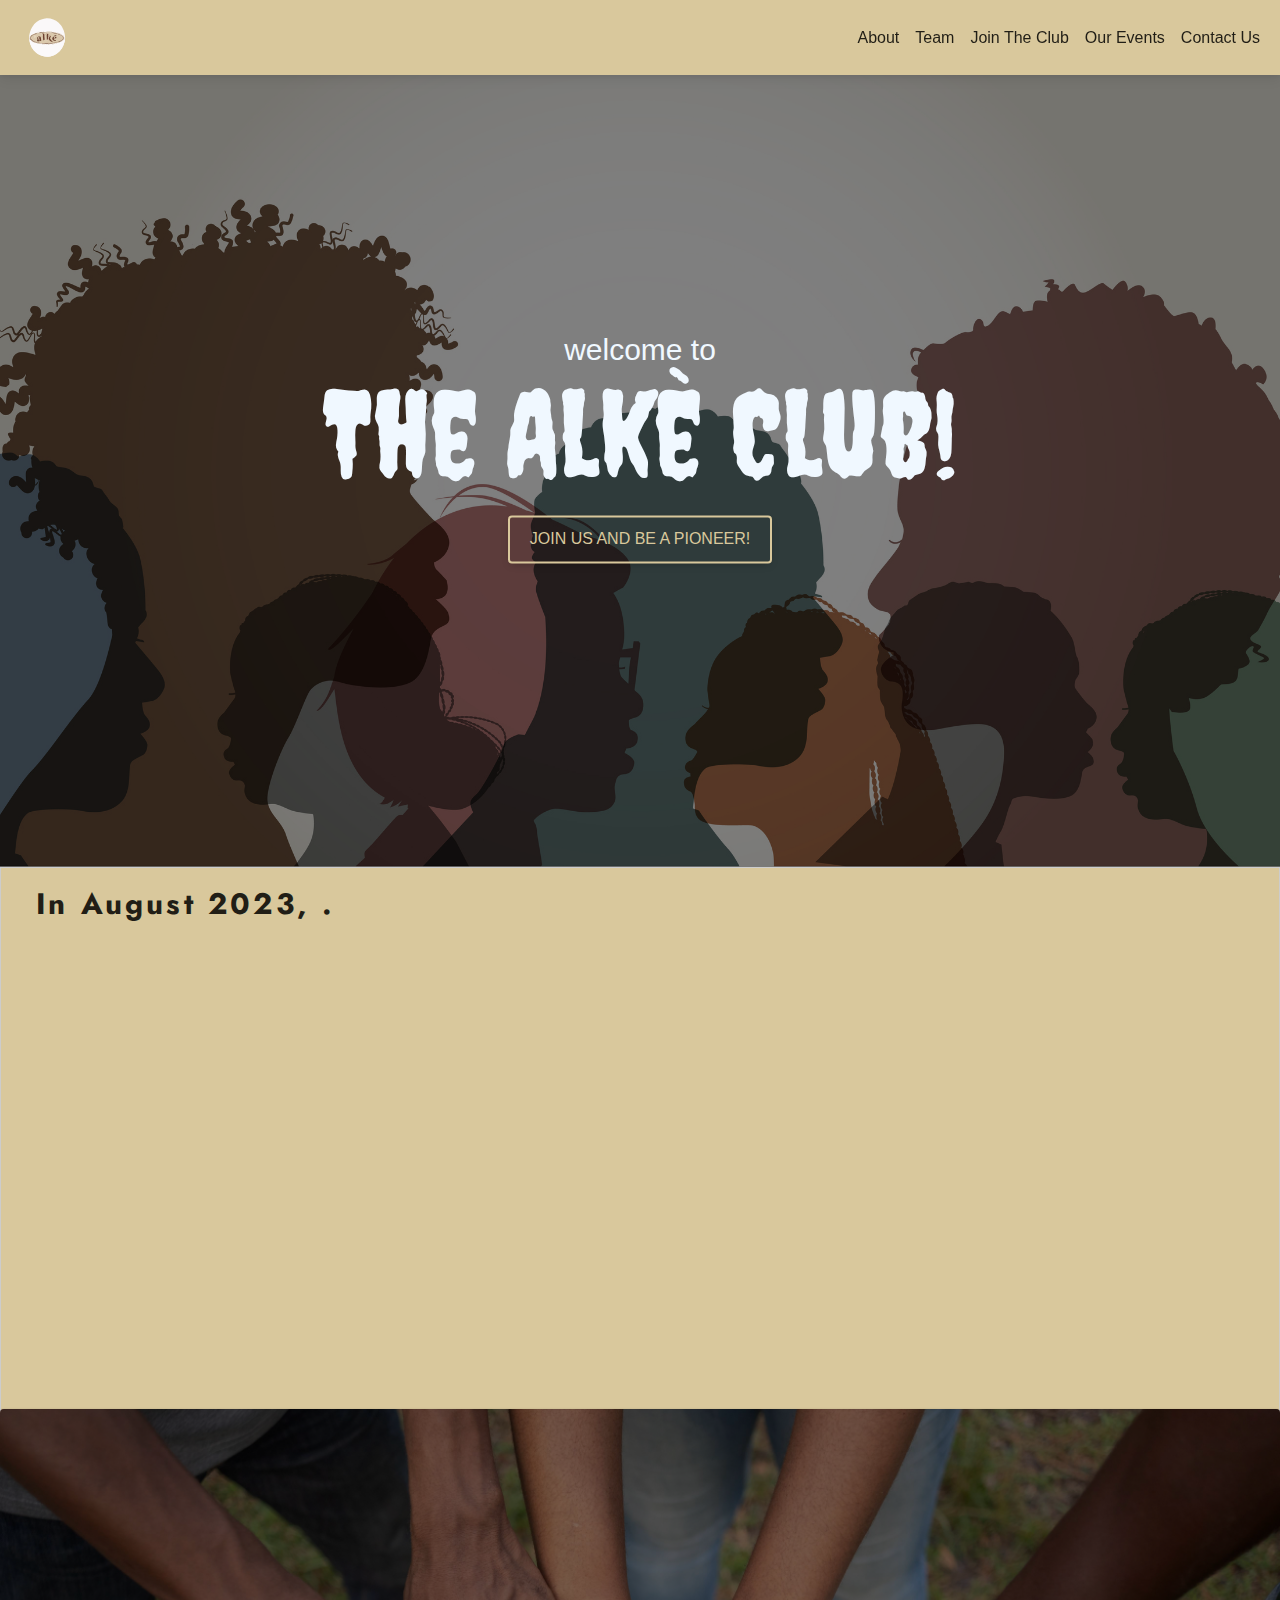
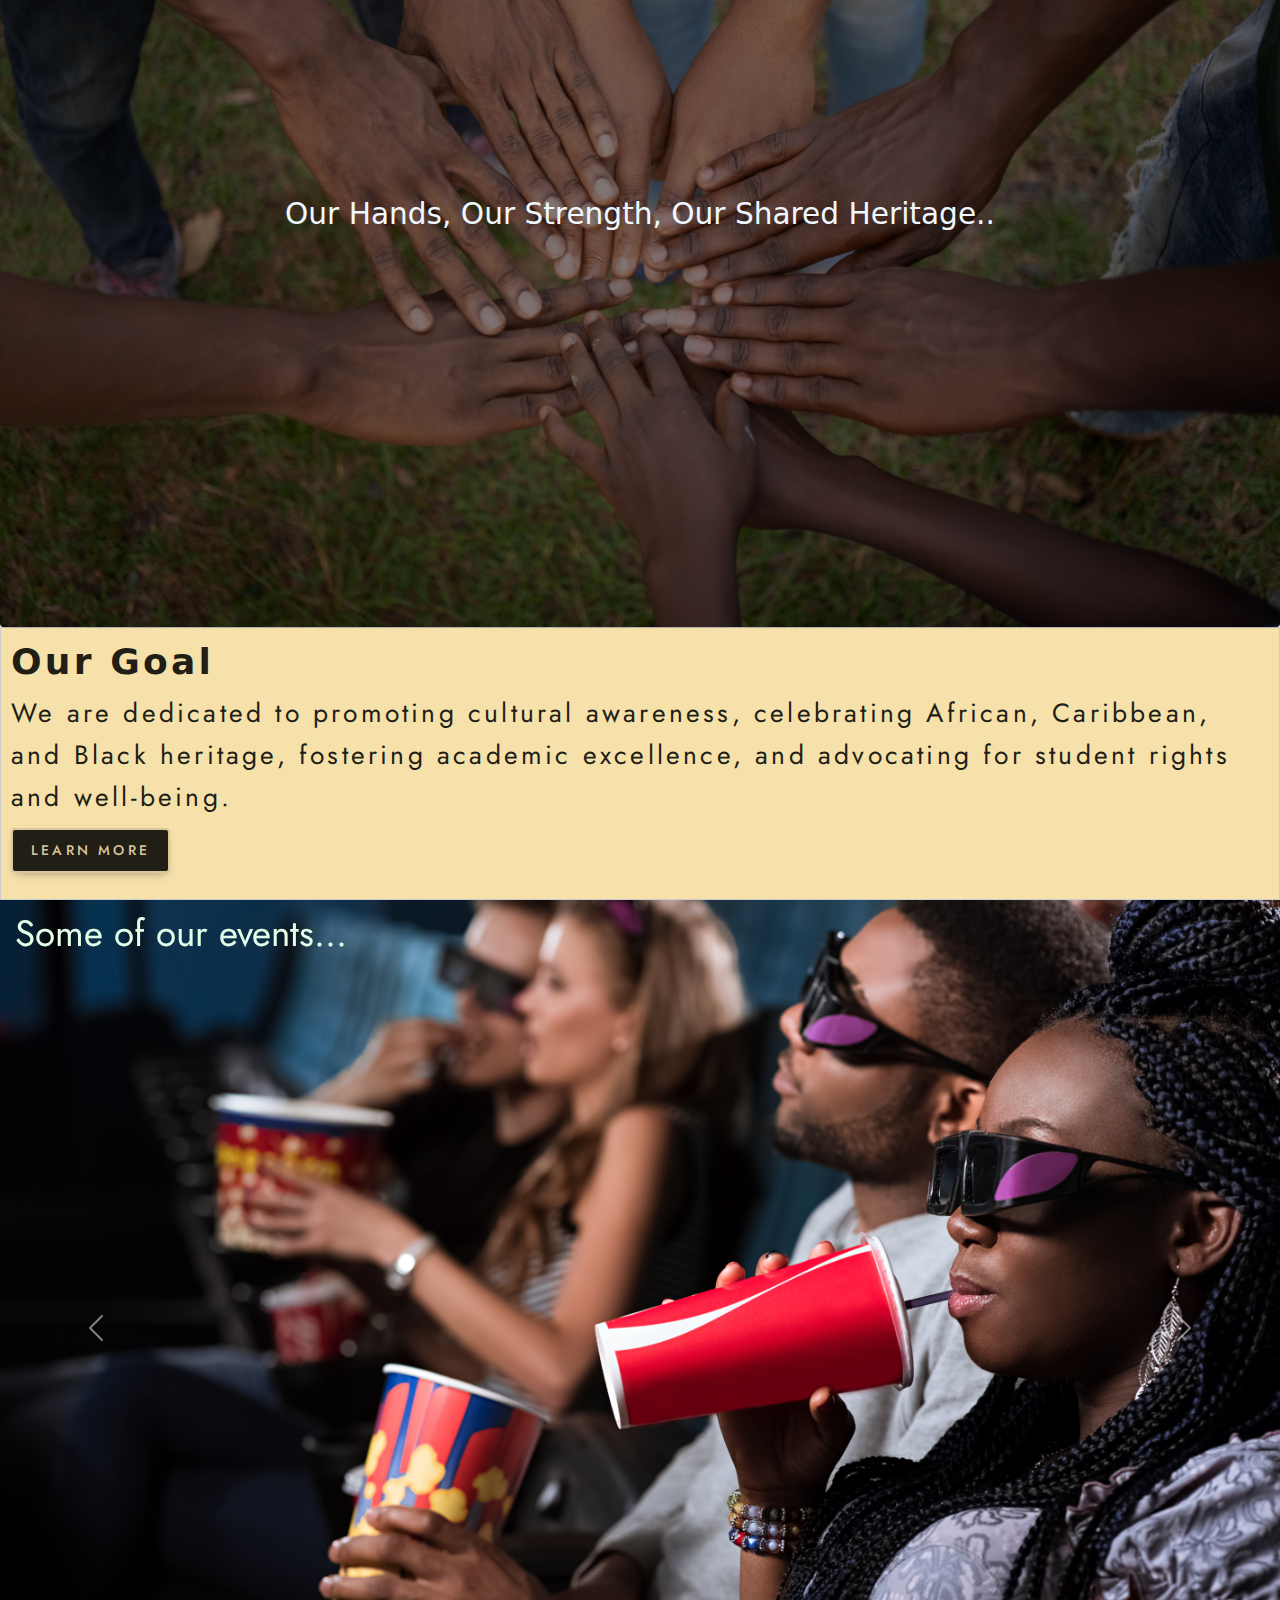
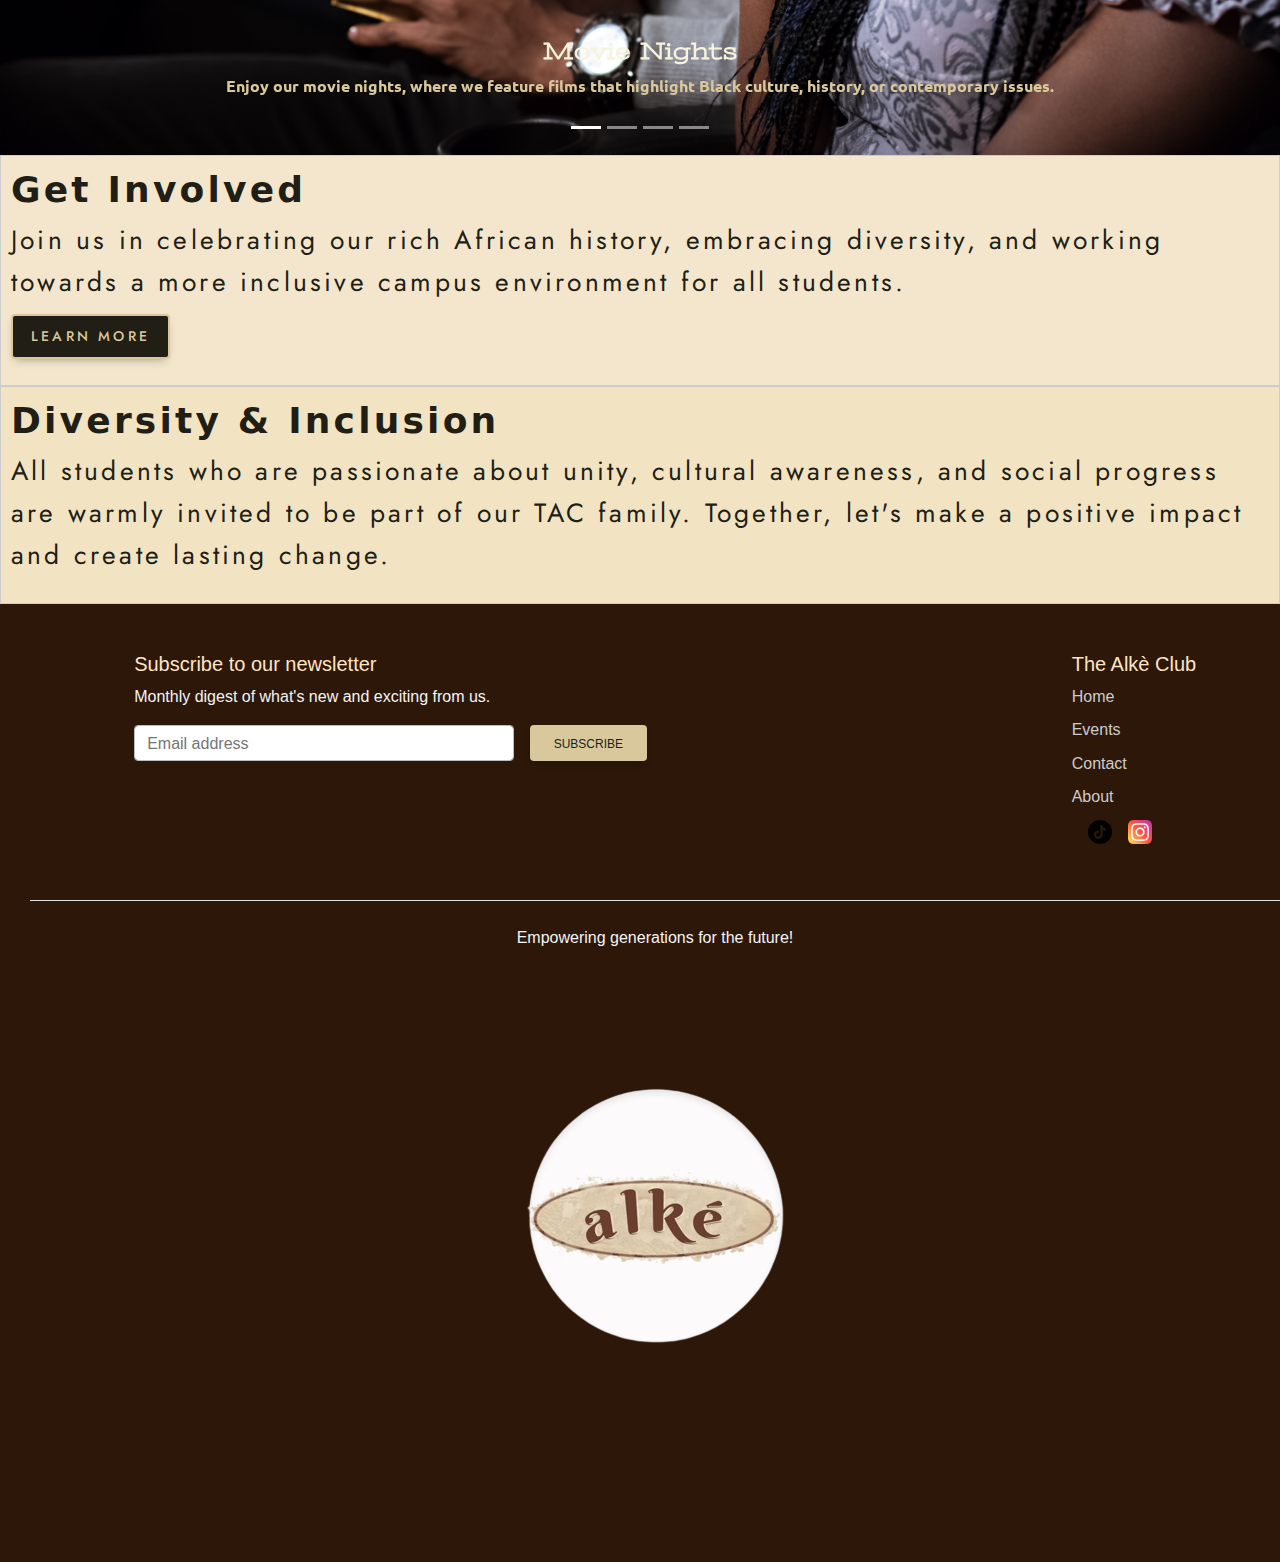
==== index.html @ 49f12825 "Update index.html" ====
<!doctype html>
<html lang="en">

<head>
    <!-- Required meta tags -->
    <meta charset="utf-8">
    <meta name="viewport" content="width=device-width, initial-scale=1, shrink-to-fit=no">


    <link href="https://fonts.googleapis.com/css2?family=Creepster&family=Jost&family=Shadows+Into+Light&family=Stint+Ultra+Expanded&family=Ubuntu:wght@300&display=swap" rel="stylesheet">
    <link rel="shortcut icon" href="Images/clubIdentityImages/club_logo-32-x-32.jpg" sizes="32x32" type="image/x-icon">
    <!-- Bootstrap CSS -->
    <link rel="stylesheet" href="css/bootstrap.min.css">
    <link rel="stylesheet" href="css/mdb.min.css">
    <link rel="stylesheet" href="css/styles.css">


    <title>The Alk&egrave; Club</title>
</head>

<body>

    <!--Navigation Menu-->
    <nav class="navbar  navbar-expand-md  navbar-dark fixed-top  bg-light">

        <div class="container-fluid ">

            <a class="navbar-brand" aria-current="page" href="index.html">
                <img src="Images/clubIdentityImages/club_logo-svg.svg" height="75" width="70"
                    alt="The Alk&egrave; Logo">
            </a>

            <button class="navbar-toggler" type="button" data-bs-toggle="collapse" data-bs-target="#navbarNavAltMarkup"
                aria-controls="navbarNavAltMarkup" aria-expanded="false" aria-label="Toggle navigation">
                <span class="navbar-toggler-icon"></span>
            </button>

            <div class="collapse navbar-collapse" id="navbarNavAltMarkup">
                <div class="navbar-nav">
                    <a class="nav-link" aria-current="page" href="about.html">About</a>
                    <a class="nav-link" href="team.html">Team</a>
                    <a class="nav-link" href="membership.html">Join The Club</a>
                    <a class="nav-link" href="events.html">Our Events</a>
                    <a class="nav-link" href="contact.html">Contact Us</a>
                </div>
            </div>

        </div>
    </nav>


    <main role="main">

        <div >
            <div class="row">

                <!----------------------  Hero Content ----------------->
                <div class="hero-container col-12">

                    <img src="Images/stockImages/population-mirage-stock.jpg" height="50px" class="hero-image">
                    <div class="overlay"></div>
                    <div class="hero-text">
                        <h5>Welcome to</h5>
                        <h1>The Alk&egrave; Club!</h1>
                        <a href="membership.html" class="btn  btn-invitation">Join Us and Be a
                            Pioneer!</a>
                    </div>

                </div>

                <!-----------------------   Main Content  ---------------->
                <div class="main-content">


                    <div class="animation-text-buffer col-12">
                        <div id="typedtext" class=" animation-text"></div>
                    </div>



                    <div class="hover-overlay ripple shadow-1-strong rounded hero-container col-12"
                        style="margin-top: -2px;" data-mdb-ripple-color="light">
                        <img src="Images/wordSourcedImages/close-up-community-concept-with-hands.jpg" class="hero-image"
                            alt="Louvre" />
                        <div class="overlay"></div>
                        <div class="hero-text overlay-text">
                            <h2>Our Hands, Our Strength, Our Shared Heritage..</h2>
                        </div>

                        <a href="#!">
                            <div class="mask">
                                <img src="Images/wordSourcedImages/entrepreneur-ideas.jpg" class="hero-image" />
                                <div class="overlay"></div>
                                <div class="hero-text overlay-text">
                                    <h2>and our commitment to African Unity</h2>
                                </div>
                            </div>
                        </a>
                    </div>

                    <div class="section-buffer goal-buffer col-12">
                        <h5>Our Goal</h5>
                        <p>We are dedicated to promoting cultural awareness, celebrating African, Caribbean, and Black
                            heritage, fostering academic excellence, and advocating for student rights and well-being.
                            <br>
                            <a href="about.html" class="btn  btn-invitation">Learn more</a>
                        </p>
                    </div>

                    <div id="carouselExampleCaptions" class="carousel slide " data-bs-ride="carousel">
                        <div class="carousel-indicators">
                            <button type="button" data-bs-target="#carouselExampleCaptions" data-bs-slide-to="0"
                                class="active" aria-current="true" aria-label="Slide 1"></button>
                            <button type="button" data-bs-target="#carouselExampleCaptions" data-bs-slide-to="1"
                                aria-label="Slide 2"></button>
                            <button type="button" data-bs-target="#carouselExampleCaptions" data-bs-slide-to="2"
                                aria-label="Slide 3"></button>
                            <button type="button" data-bs-target="#carouselExampleCaptions" data-bs-slide-to="3"
                                aria-label="Slide 4"></button>
                        </div>
                        <div class="carousel-inner">
                            <div class="carousel-item active col-12">
                                <img src="Images/wordSourcedImages/african-couple-cinema-resized.jpg" height="100%"
                                    width="100%" alt="African couple in a cinema - Image by serhii_bobyk">
                                <div class="carousel-caption ">
                                    <h5>Movie Nights</h5>
                                    <p class="d-none d-md-block">Enjoy our movie nights, where we feature films that
                                        highlight Black culture, history, or contemporary issues.</p>
                                </div>
                                <div class="top-left-text">Some of our events...</div>
                            </div>

                            <div class="carousel-item col-12">
                                <img src="Images/wordSourcedImages/entrepreneur-advising-resizedv2.jpg" height="100%"
                                    width="100%" alt="...">
                                <div class="carousel-caption ">
                                    <h5>Workshops</h5>
                                    <p class="d-none d-md-block">We conduct workshops on diverse subjects, such as
                                        leadership skills, resume writing, interview skills, mental health, and more.
                                    </p>
                                </div>
                                <div class="top-left-text">Some of our events...</div>
                            </div>

                            <div class="carousel-item col-12">
                                <img src="Images/wordSourcedImages/lamplight-resizedv2.jpg" height="100%" width="100%"
                                    alt="...">
                                <div class="carousel-caption ">
                                    <h5>Cultural Celebrations</h5>
                                    <p class="d-none d-md-block">Join us in celebrating important cultural holidays and
                                        events, including Black History Month, Juneteenth, and Cultural Day.</p>
                                </div>
                                <div class="top-left-text">Some of our events...</div>
                            </div>

                            <div class="carousel-item col-12">
                                <img src="Images/wordSourcedImages/entrepreneu-leaves.jpg" height="100%" width="100%"
                                    alt="...">
                                <div class="carousel-caption carousel-caption-button ">
                                    <a href="events.html" class="btn  btn-invitation">Learn more</a>
                                </div>
                            </div>


                        </div>
                        <button class="carousel-control-prev" type="button" data-bs-target="#carouselExampleCaptions"
                            data-bs-slide="prev">
                            <span class="carousel-control-prev-icon" aria-hidden="true"></span>
                            <span class="visually-hidden">Previous</span>
                        </button>
                        <button class="carousel-control-next" type="button" data-bs-target="#carouselExampleCaptions"
                            data-bs-slide="next">
                            <span class="carousel-control-next-icon" aria-hidden="true"></span>
                            <span class="visually-hidden">Next</span>
                        </button>
                    </div>

                    <div class="section-buffer involvement-buffer col-12">
                        <h5>Get Involved</h5>
                        <p>Join us in celebrating our rich African history, embracing diversity, and working towards a
                            more inclusive campus environment for all students.
                            <br>
                            <a href="membership.html" class="btn  btn-invitation">Learn more</a>
                        </p>
                    </div>

                    <div class="section-buffer diversity-buffer col-12">
                        <h5>Diversity & Inclusion</h5>
                        <p>All students who are passionate about unity, cultural awareness, and social progress are
                            warmly invited to be part of our TAC family. Together, let's make a positive impact and
                            create lasting change.</p>
                    </div>
                </div>
            </div>

    </main>


    <!--Footer Section-->
    <footer class="py-5">

        <div class="row footer-section">

            <div class="col-md-5 offset-md-1 mb-3 subscribe-section">
                <form>
                    <h5>Subscribe to our newsletter</h5>
                    <p>Monthly digest of what's new and exciting from us.</p>
                    <div class="d-flex flex-sm-row w-100 gap-2 subscribe-form">
                        <label for="newsletter1" class="visually-hidden">Email address</label>
                        <input id="newsletter1" type="text" class="form-control txt-emailaddr txt-emailAddress"
                            placeholder="Email address">
                            <a href="membership.html" class="btn  btn-subscribe">Subscribe</a>
                        <div data-lastpass-icon-root="true"
                            style="position: relative !important; height: 0px !important; width: 0px !important; float: left !important;">
                        </div>
                    </div>
                </form>
            </div>


            <div class="col-6 col-md-2 mb-3">
                <h5>The Alk&egrave; Club</h5>
                <ul class="nav flex-column">
                    <li class="nav-item mb-2"><a href="index.html" class="nav-link p-0 text-muted">Home</a></li>
                    <li class="nav-item mb-2"><a href="events.html" class="nav-link p-0 text-muted">Events</a></li>
                    <li class="nav-item mb-2"><a href="contact.html" class="nav-link p-0 text-muted">Contact</a></li>
                    <li class="nav-item mb-2"><a href="about.html" class="nav-link p-0 text-muted">About</a></li>
                </ul>

                <ul class="list-unstyled d-flex">
                    <li class="ms-3">
                        <a class="link-dark" href="https://instagram.com/thealkeclub?igshid=MzRlODBiNWFlZA=="><img src="Images/clubIdentityImages/tiktok_icon.png" class="bi" width="24" height="24"></a>
                    </li>
                    <li class="ms-3">
                        <a class="link-dark" href="https://www.tiktok.com/@thealkeclub?_t=8fDA3lzMMmD&_r=1&fbclid=PAAaaaNLqTwKewIM3Az-G0XQtwlzSsZ7YYZ6xy9HnQq02tYq6QEj2JyxJRMK8"><img src="Images/clubIdentityImages/Instagram-icon.png" class="bi" width="24" height="24"></a>
                    </li>
                    
                </ul>
            </div>

        </div>

         <div class="d-flex flex-column align-items-center py-4 my-4 border-top footer-bottom" >
            <p>Empowering generations for the future!</p>
            <img src="Images/clubIdentityImages/club_logo.jpg"   alt="">
        </div> 
        
    </footer>





    <!-- jQuery first then Bootstrap JS -->
    <script src="https://ajax.googleapis.com/ajax/libs/jquery/3.7.0/jquery.slim.min.js"></script>

    <!-- Bootstrap and MDB JavaScript -->
    <script src="js/bootstrap.bundle.min.js"></script>
    <script src="js/mdb.min.js"></script>
    <script src="js/index.js"></script>

</body>

</html>
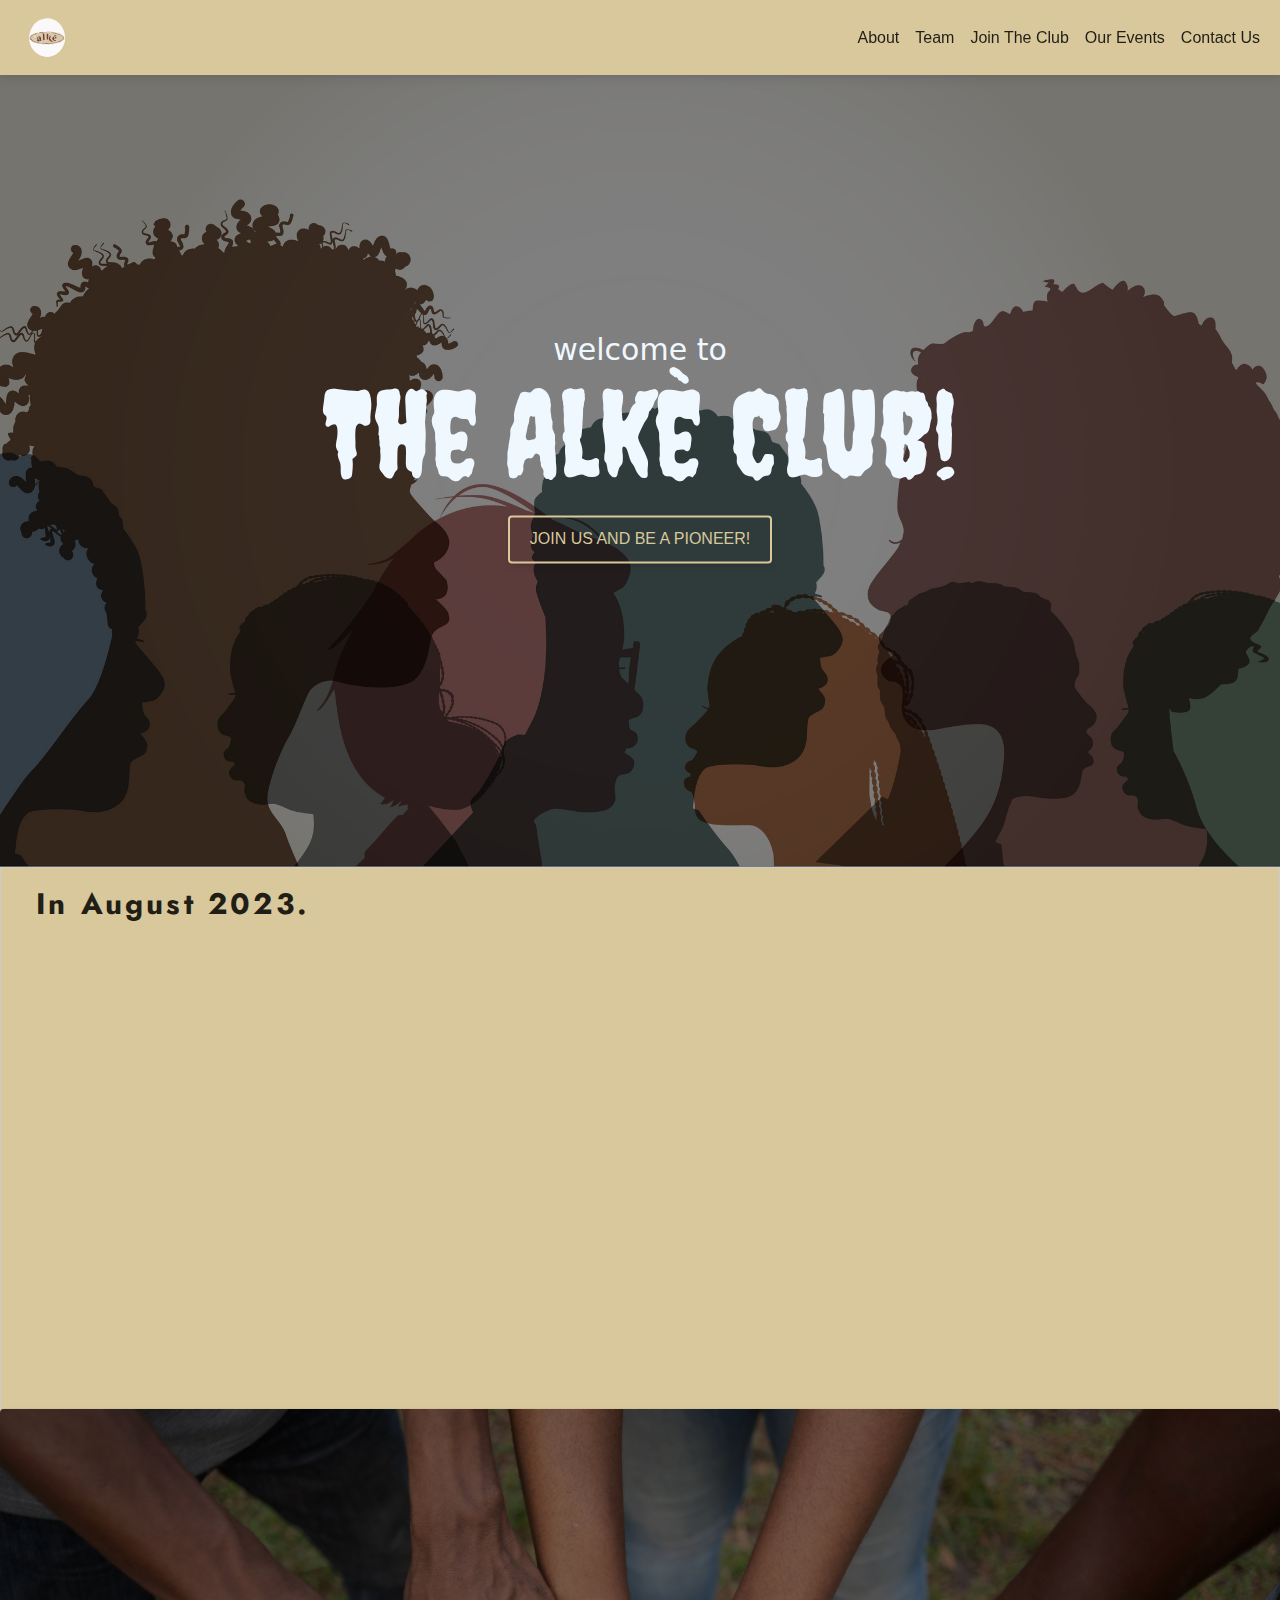
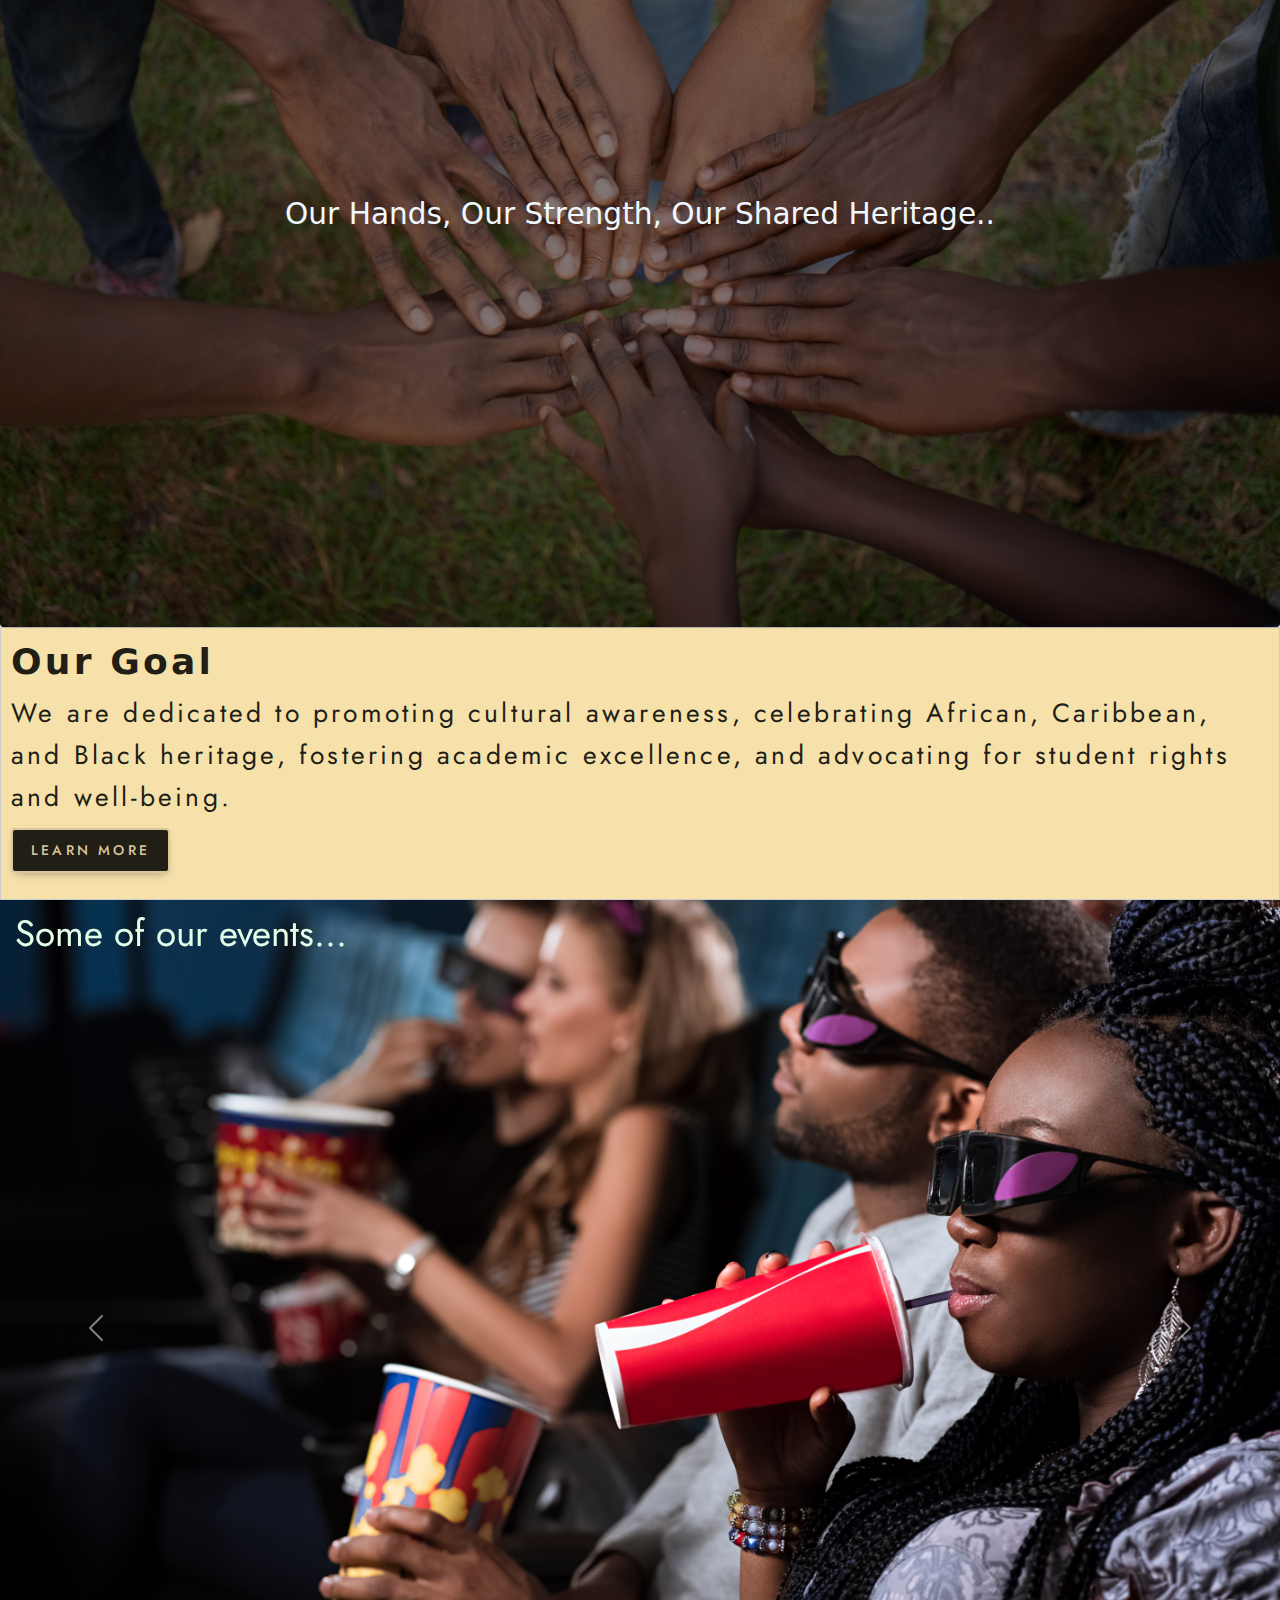
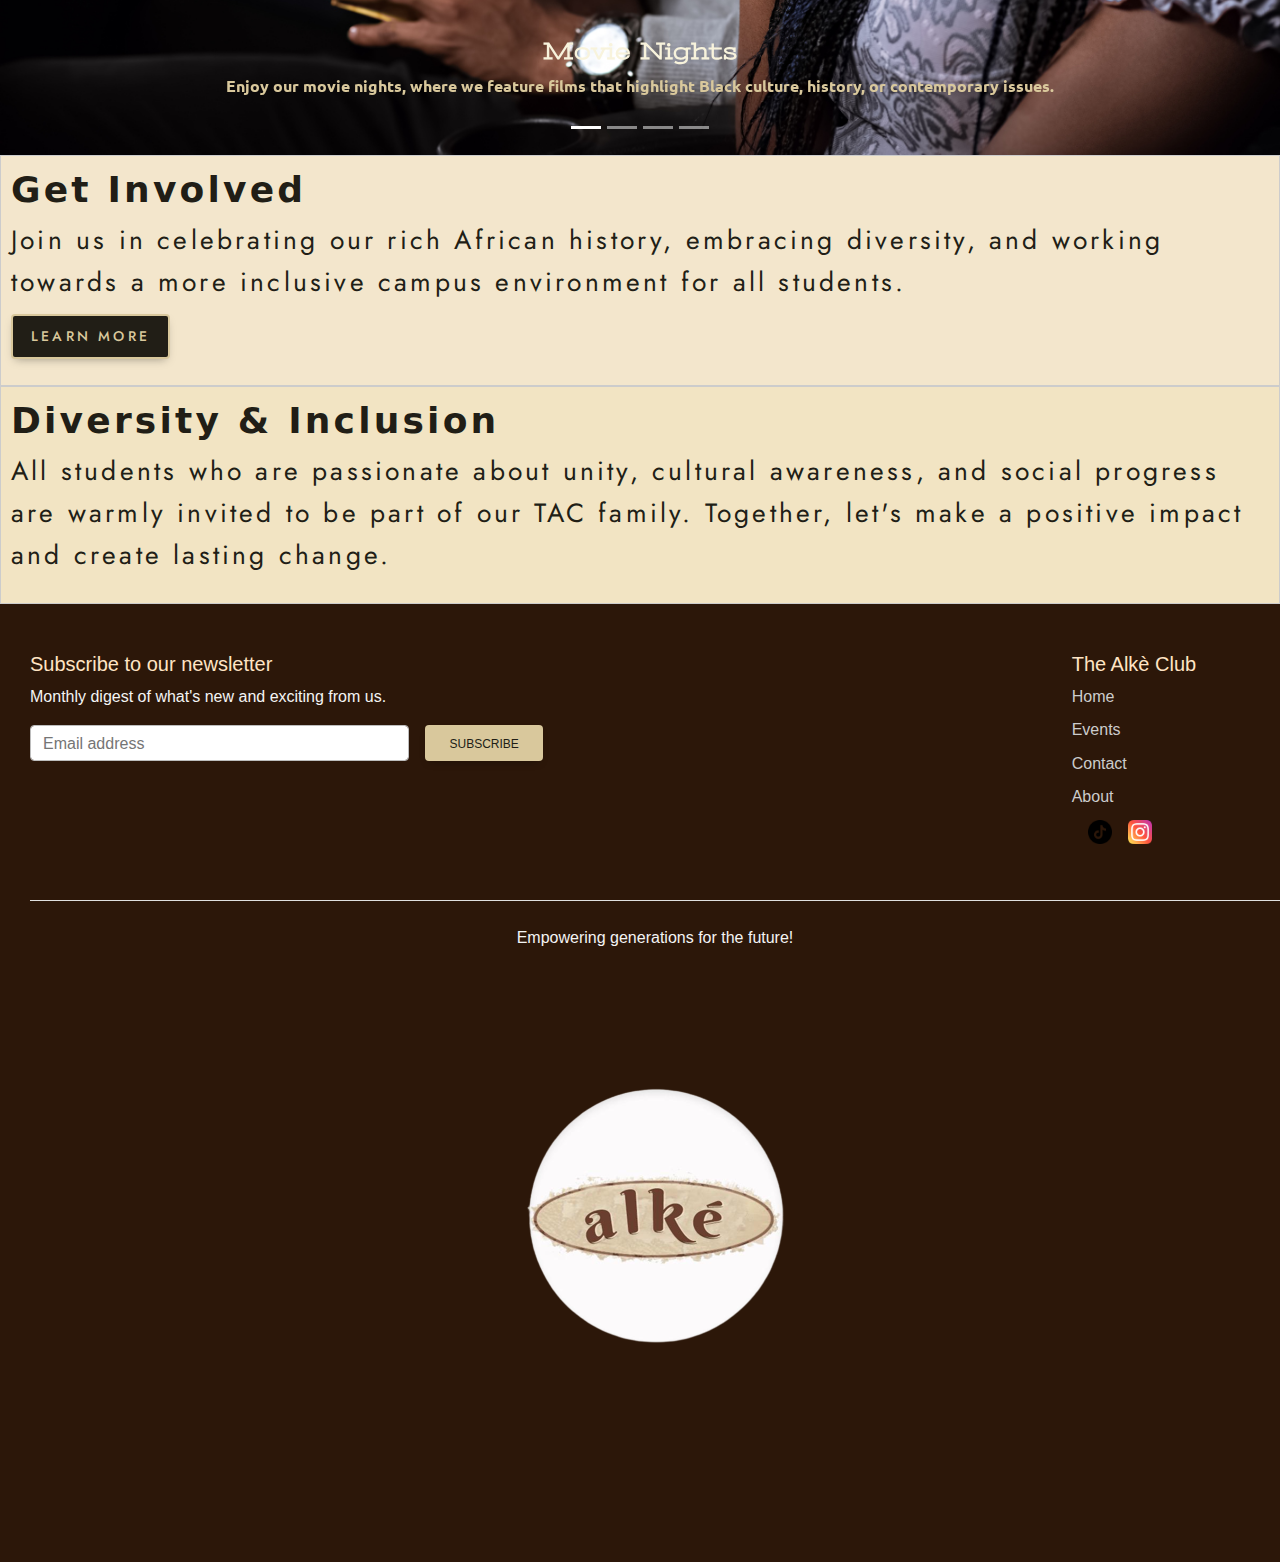
==== commit 23ed3772: "Update index.html" ====
--- a/index.html
+++ b/index.html
@@ -199,22 +199,28 @@
     <!--Footer Section-->
     <footer class="py-5">
 
-        <div class="row footer-section">
-
-            <div class="col-md-5 offset-md-1 mb-3 subscribe-section">
-                <form>
+         <div class="row footer-section">
+
+            <div class="col-md-5 mb-3 subscribe-section">
+                 <form name="submit-to-google-sheet">
                     <h5>Subscribe to our newsletter</h5>
                     <p>Monthly digest of what's new and exciting from us.</p>
                     <div class="d-flex flex-sm-row w-100 gap-2 subscribe-form">
                         <label for="newsletter1" class="visually-hidden">Email address</label>
-                        <input id="newsletter1" type="text" class="form-control txt-emailaddr txt-emailAddress"
-                            placeholder="Email address">
-                            <a href="membership.html" class="btn  btn-subscribe">Subscribe</a>
+                        <input id="newsletter1" type="text" name="Email" class="form-control txt-emailaddr txt-emailAddress"
+                            placeholder="Email address" required>
+                            <button type="submit" class="btn  btn-subscribe" >Subscribe</button>
                         <div data-lastpass-icon-root="true"
                             style="position: relative !important; height: 0px !important; width: 0px !important; float: left !important;">
                         </div>
-                    </div>
-                </form>
+                    </div>                    
+                </form> 
+                <span id="subscribe-msg" style="color: beige;" ></span>
+
+               
+
+
+
             </div>
 
 
@@ -238,7 +244,7 @@
                 </ul>
             </div>
 
-        </div>
+        </div> 
 
          <div class="d-flex flex-column align-items-center py-4 my-4 border-top footer-bottom" >
             <p>Empowering generations for the future!</p>
@@ -259,6 +265,25 @@
     <script src="js/mdb.min.js"></script>
     <script src="js/index.js"></script>
 
+    <script>
+        const scriptURL = 'https://script.google.com/macros/s/AKfycbw5P-lRZFC9y2AL9DflhUV1vdeLRiqtlFsq4G6cscAvpB5myCuUOV_OKAKOHCXupnhf/exec'
+        const form = document.forms['submit-to-google-sheet']
+        const msg = document.getElementById("subscribe-msg")
+      
+        form.addEventListener('submit', e => {
+          e.preventDefault()
+          fetch(scriptURL, { method: 'POST', body: new FormData(form)})
+            .then(response => {
+                msg.innerHTML = "Thank you for subscribing!"
+                setTimeout(function(){
+                    msg.innerHTML = ""
+                }, 5000)
+                form.reset()
+            })
+            .catch(error => console.error('Error!', error.message))
+        })
+    </script>
+
 </body>
 
 </html>
--- a/css/styles.css
+++ b/css/styles.css
@@ -116,7 +116,7 @@
   padding: 0;
   font-size: 30px;
   text-transform: lowercase;
-  font-family: "Josefin Sans", sans-serif;
+  font-family: "Soehne", system-ui, Helvetica Neue, Arial, sans-serif;
 }
 .hero-text .btn-invitation {
   margin-top: 10px !important;
@@ -394,7 +394,7 @@
 }
 .image-text-container p {
   font-size: 1.5em;
-  font-family: "Waiting for the Sunrise", cursive;
+  font-family: "Jost", sans-serif;
   color: rgb(245, 244, 255);
   font-weight: 500;
 }
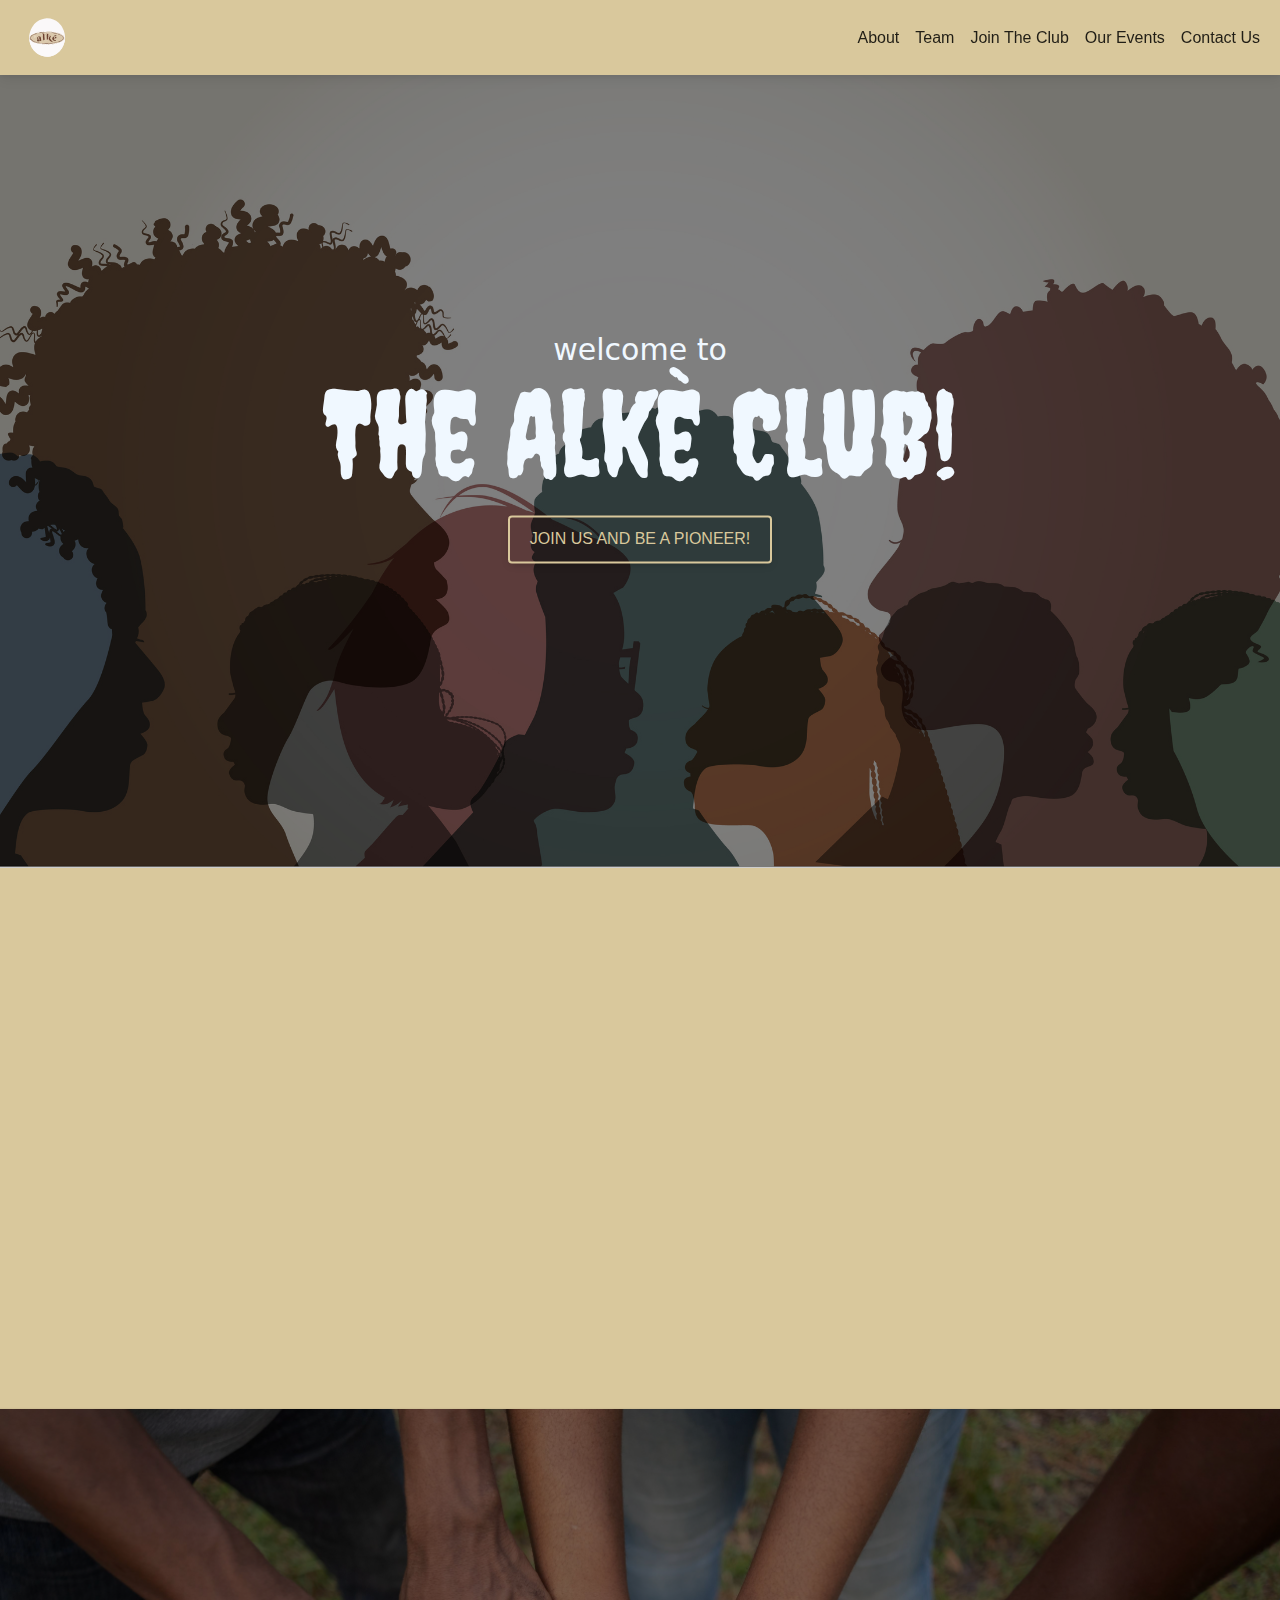
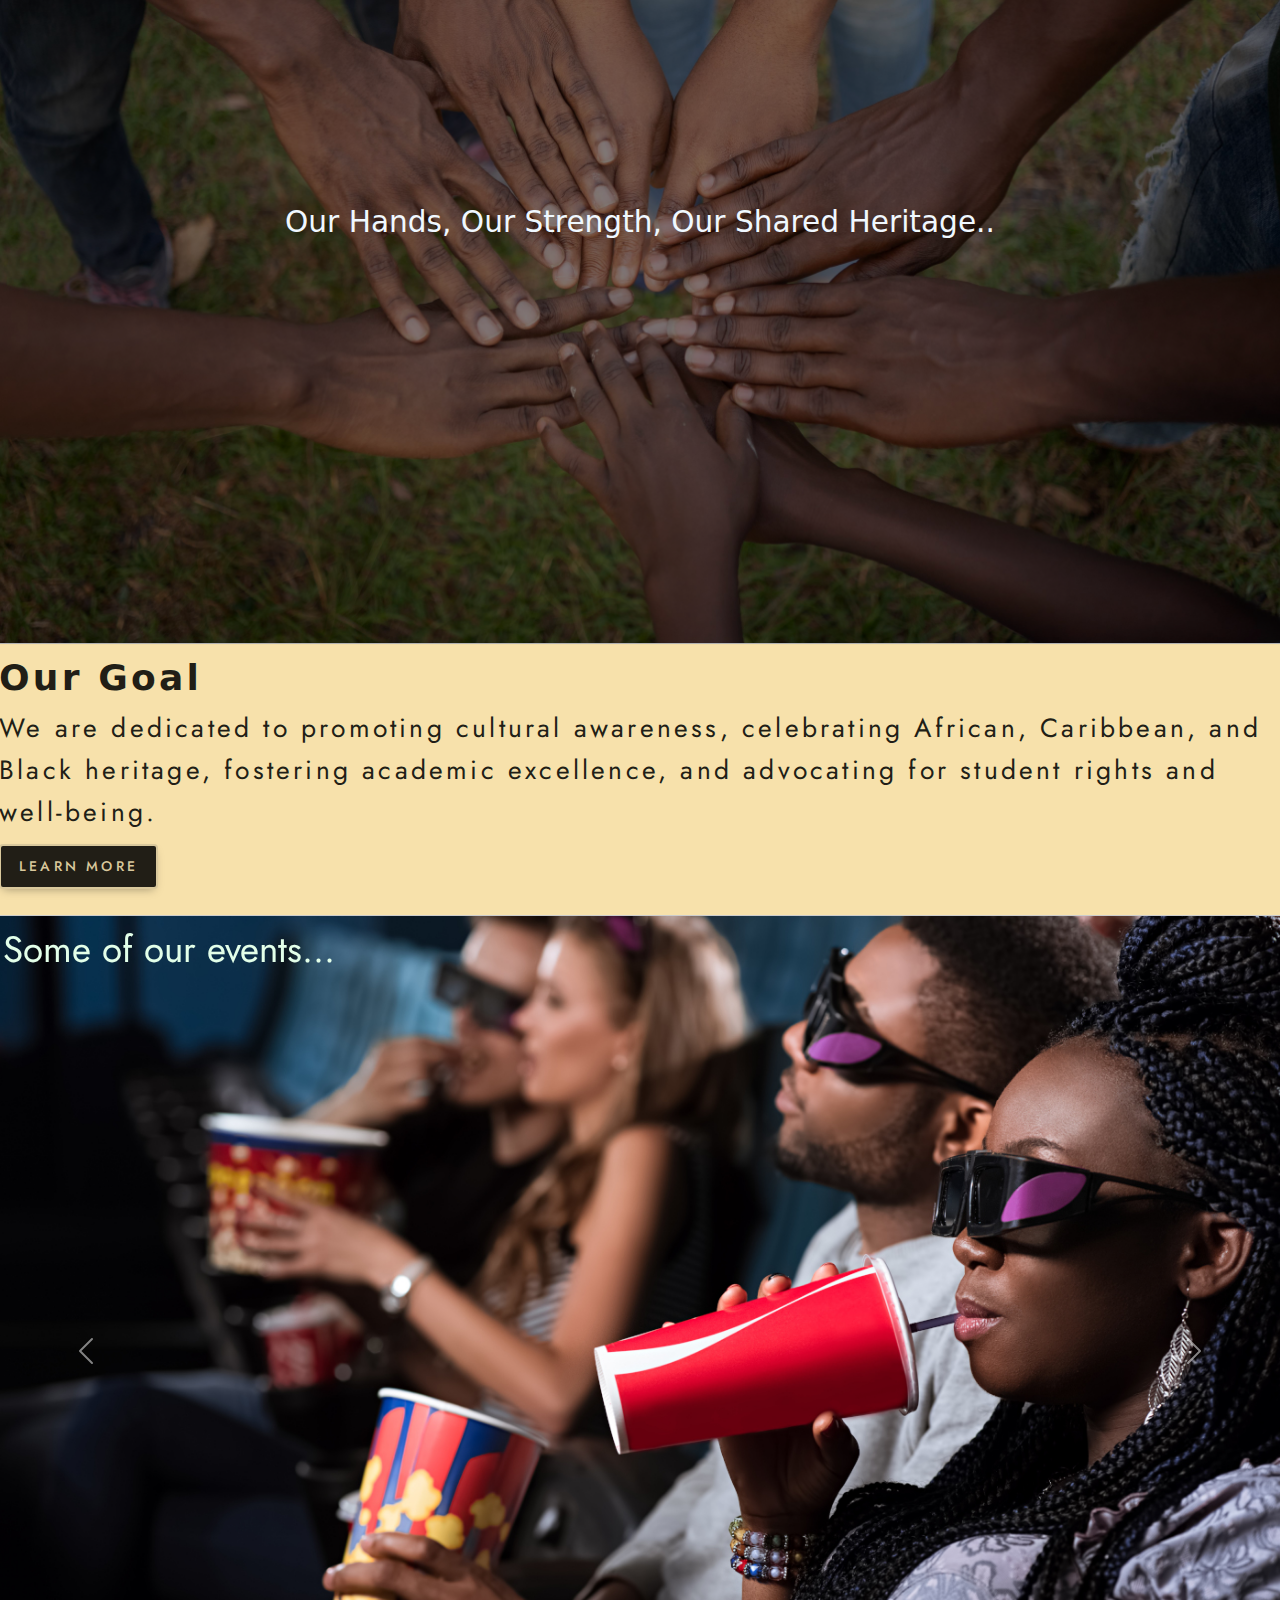
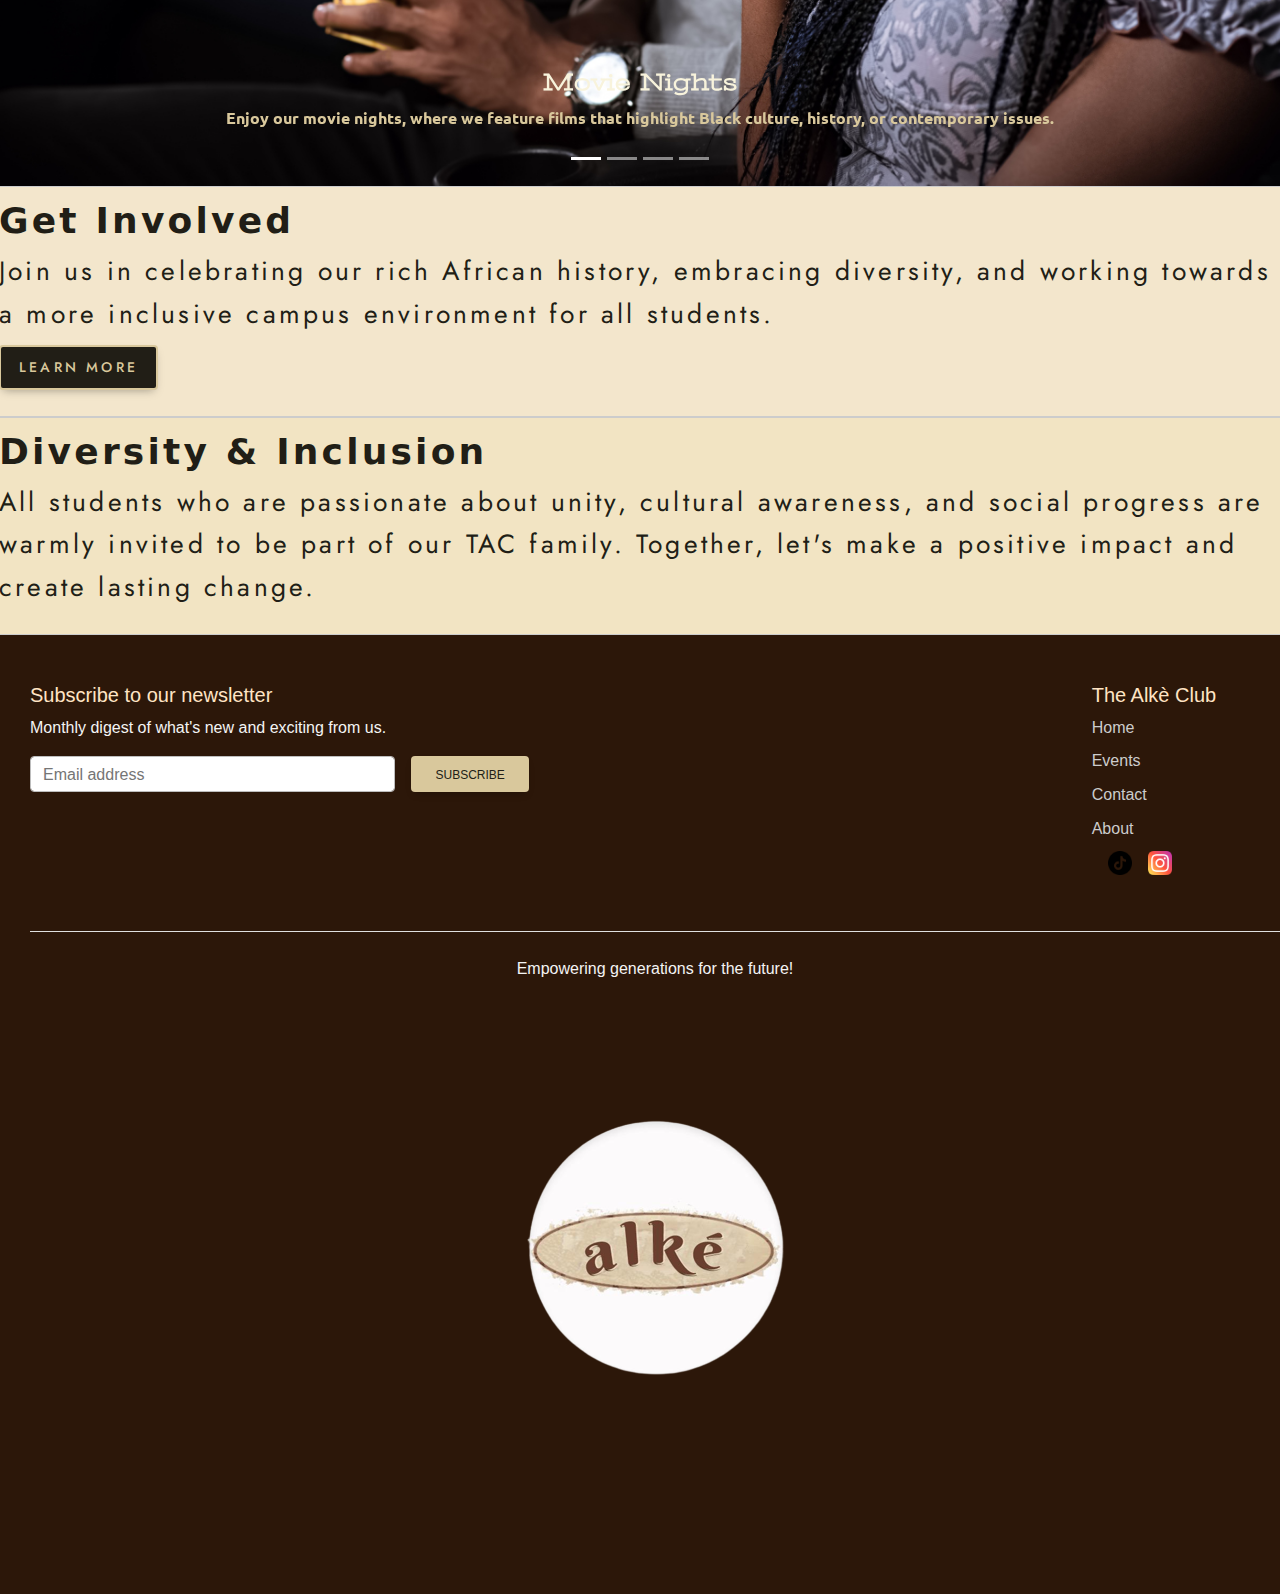
==== commit d9c1158a: "Update index.html" ====
--- a/index.html
+++ b/index.html
@@ -4,7 +4,7 @@
 <head>
     <!-- Required meta tags -->
     <meta charset="utf-8">
-    <meta name="viewport" content="width=device-width, initial-scale=1, shrink-to-fit=no">
+    <meta name="viewport" content="width=device-width, initial-scale=1">
 
 
     <link href="https://fonts.googleapis.com/css2?family=Creepster&family=Jost&family=Shadows+Into+Light&family=Stint+Ultra+Expanded&family=Ubuntu:wght@300&display=swap" rel="stylesheet">
@@ -235,12 +235,11 @@
 
                 <ul class="list-unstyled d-flex">
                     <li class="ms-3">
-                        <a class="link-dark" href="https://instagram.com/thealkeclub?igshid=MzRlODBiNWFlZA=="><img src="Images/clubIdentityImages/tiktok_icon.png" class="bi" width="24" height="24"></a>
+                        <a class="link-dark" href="https://www.tiktok.com/@thealkeclub?_t=8fDA3lzMMmD&_r=1&fbclid=PAAaaaNLqTwKewIM3Az-G0XQtwlzSsZ7YYZ6xy9HnQq02tYq6QEj2JyxJRMK8"><img src="Images/clubIdentityImages/tiktok_icon.png" class="bi" width="24" height="24"></a>
                     </li>
                     <li class="ms-3">
-                        <a class="link-dark" href="https://www.tiktok.com/@thealkeclub?_t=8fDA3lzMMmD&_r=1&fbclid=PAAaaaNLqTwKewIM3Az-G0XQtwlzSsZ7YYZ6xy9HnQq02tYq6QEj2JyxJRMK8"><img src="Images/clubIdentityImages/Instagram-icon.png" class="bi" width="24" height="24"></a>
-                    </li>
-                    
+                        <a class="link-dark" href="https://instagram.com/thealkeclub?igshid=MzRlODBiNWFlZA=="><img src="Images/clubIdentityImages/Instagram-icon.png" class="bi" width="24" height="24"></a>
+                    </li>                    
                 </ul>
             </div>
 
--- a/css/styles.css
+++ b/css/styles.css
@@ -2,6 +2,8 @@
 /*****************************************************   General      ***********************************************/
 body {
   padding-top: 4.4rem;
+  -webkit-text-size-adjust: none !important;
+}
 }
 
 .row {
@@ -346,17 +348,9 @@
 }
 .image-text-container {
   position: relative;
-  display: -webkit-box;
-  display: -ms-flexbox;
   display: flex;
-  -webkit-box-align: center;
-      -ms-flex-align: center;
-          align-items: center;
-  -webkit-box-pack: center;
-      -ms-flex-pack: center;
-          justify-content: center;
-  height: -webkit-fit-content;
-  height: -moz-fit-content;
+  align-items: center;
+  justify-content: center;
   height: fit-content;
   margin: 0;
   width: 100%;
@@ -367,25 +361,19 @@
   max-width: 100%;
   height: 100%;
   border-radius: 8px;
-  -webkit-box-shadow: 0px 4px 6px rgba(0, 0, 0, 0.1);
-          box-shadow: 0px 4px 6px rgba(0, 0, 0, 0.1);
+  box-shadow: 0px 4px 6px rgba(0, 0, 0, 0.1);
   margin-right: 20px;
   opacity: 0.5;
-  -webkit-transform: translateX(-100%);
-          transform: translateX(-100%);
-  -webkit-animation: slide-in 2s forwards;
-          animation: slide-in 2s forwards; /* Animation to slide image in */
+  transform: translateX(-100%);
+  animation: slide-in 2s forwards; /* Animation to slide image in */
 }
 .image-text-container .text-content {
   position: absolute;
-  background: -webkit-gradient(linear, left top, left bottom, from(transparent), to(transparent)), radial-gradient(circle, rgba(0, 0, 0, 0) 0%, rgba(0, 0, 0, 0) 70%, rgba(0, 0, 0, 0.8) 100%);
   background: linear-gradient(transparent, transparent), radial-gradient(circle, rgba(0, 0, 0, 0) 0%, rgba(0, 0, 0, 0) 70%, rgba(0, 0, 0, 0.8) 100%); /* Shape gradient */
   padding: 5px;
   border-radius: 8px;
-  -webkit-transform: translateY(100%);
-          transform: translateY(100%);
-  -webkit-animation: slide-up 2s forwards;
-          animation: slide-up 2s forwards; /* Animation to slide text up */
+  transform: translateY(100%);
+  animation: slide-up 2s forwards; /* Animation to slide text up */
   height: auto;
 }
 .image-text-container h2 {
@@ -425,27 +413,15 @@
     font-size: 0.85em;
   }
 }
-@-webkit-keyframes slide-in {
-  to {
-    -webkit-transform: translateX(0);
-            transform: translateX(0);
-  }
-}
+
 @keyframes slide-in {
   to {
-    -webkit-transform: translateX(0);
             transform: translateX(0);
   }
 }
-@-webkit-keyframes slide-up {
-  to {
-    -webkit-transform: translateY(0);
-            transform: translateY(0);
-  }
-}
+
 @keyframes slide-up {
   to {
-    -webkit-transform: translateY(0);
             transform: translateY(0);
   }
 }
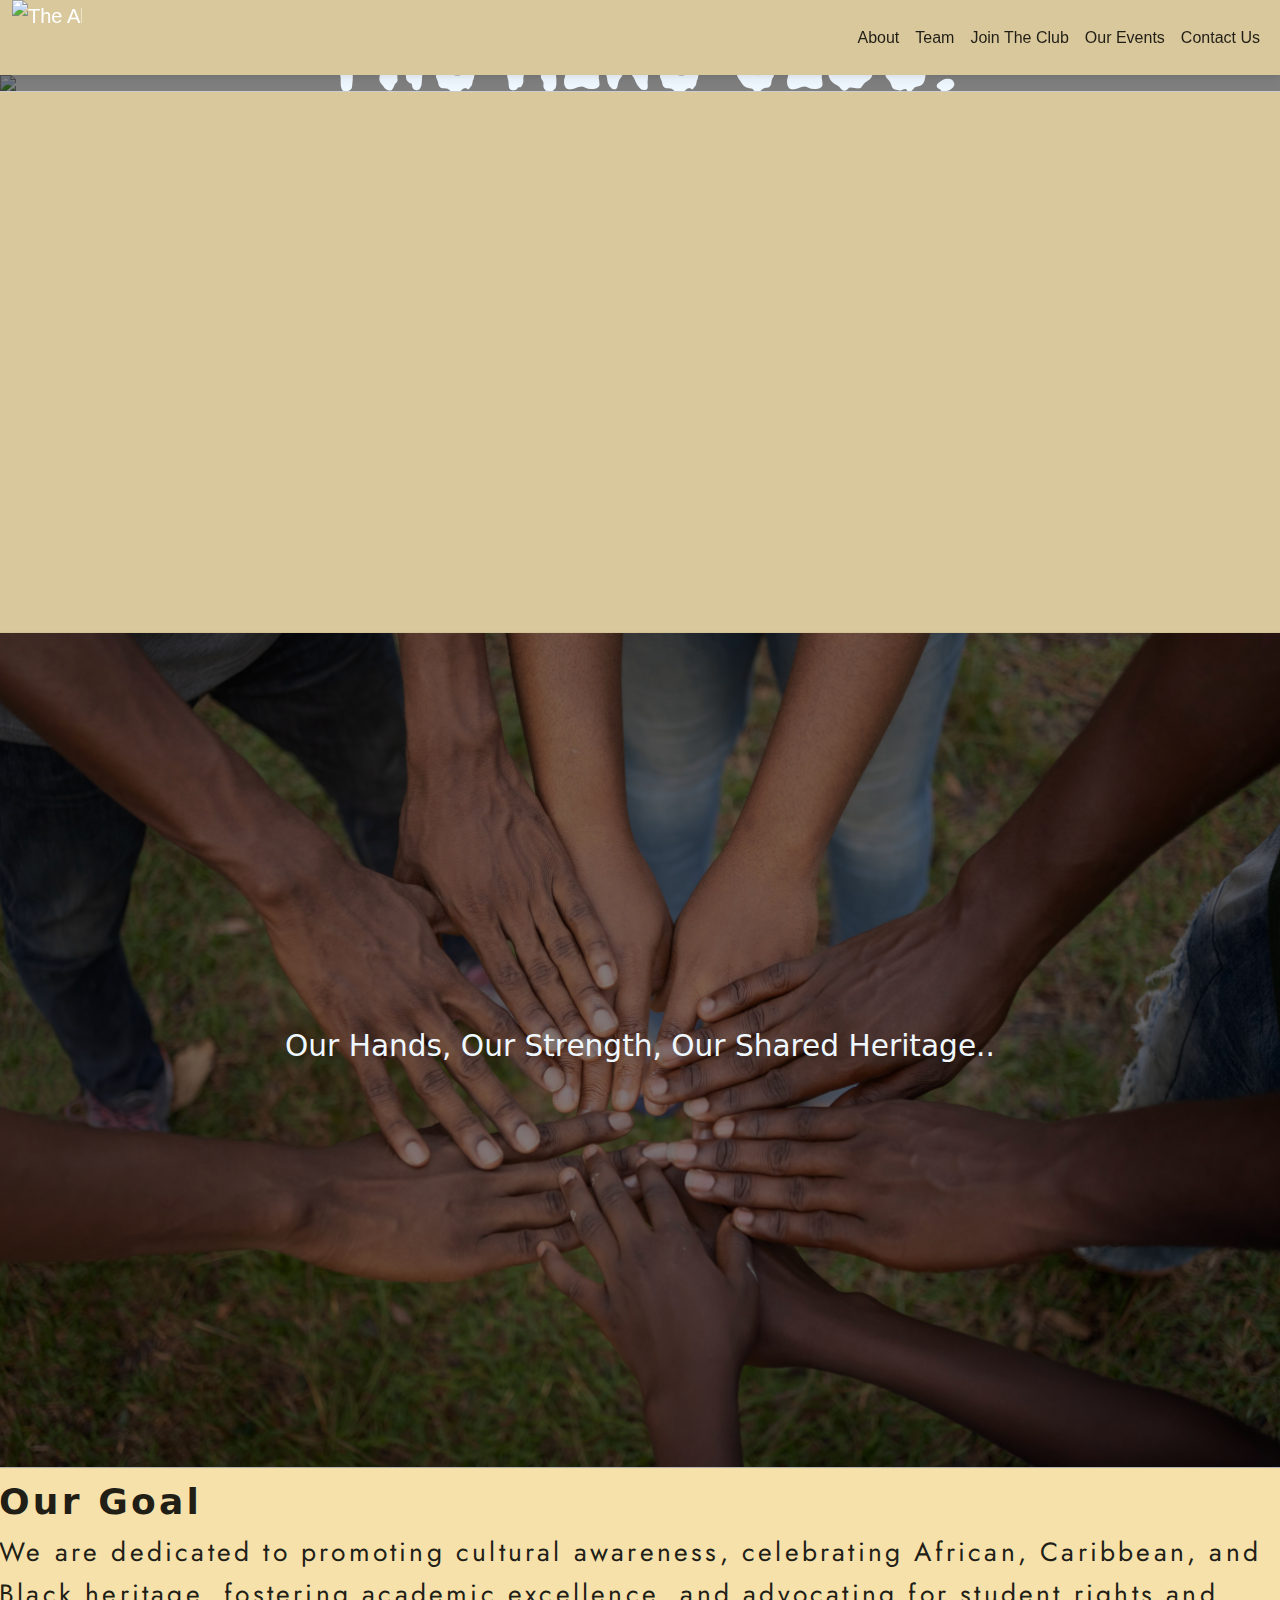
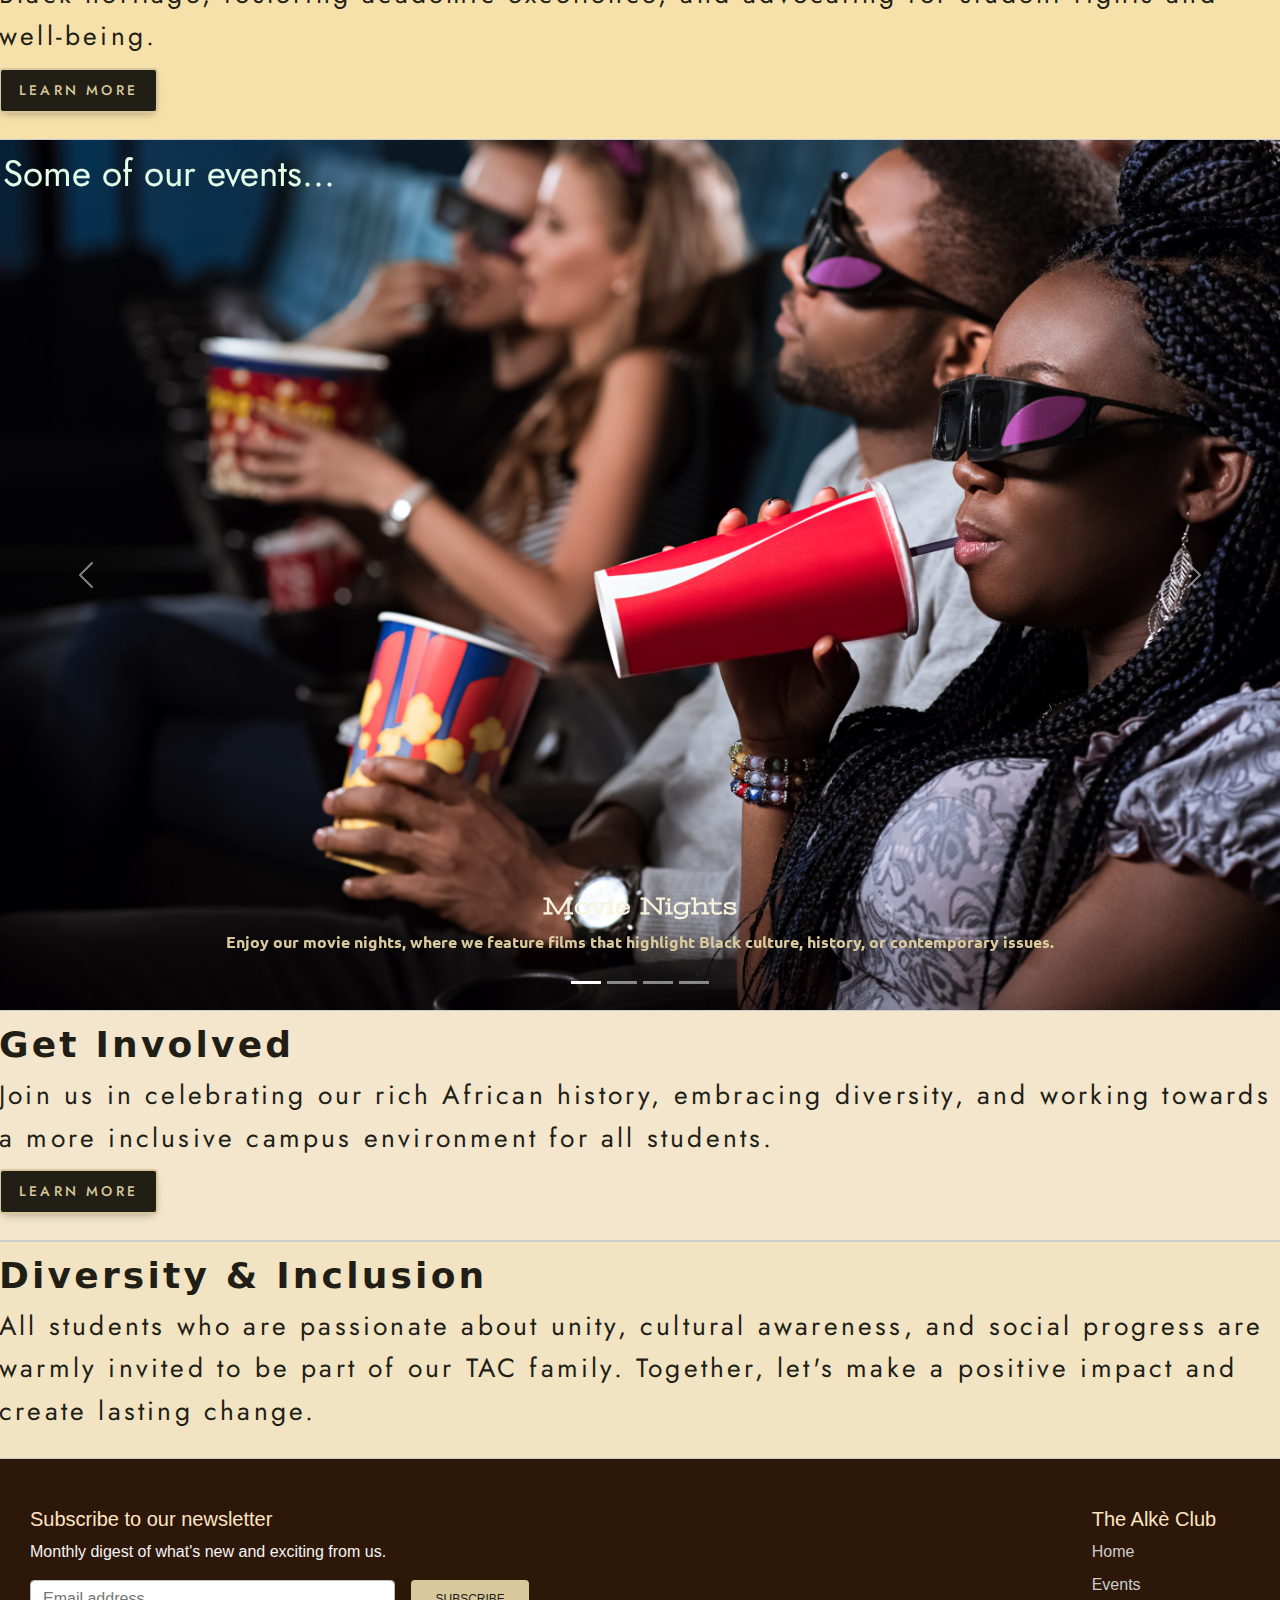
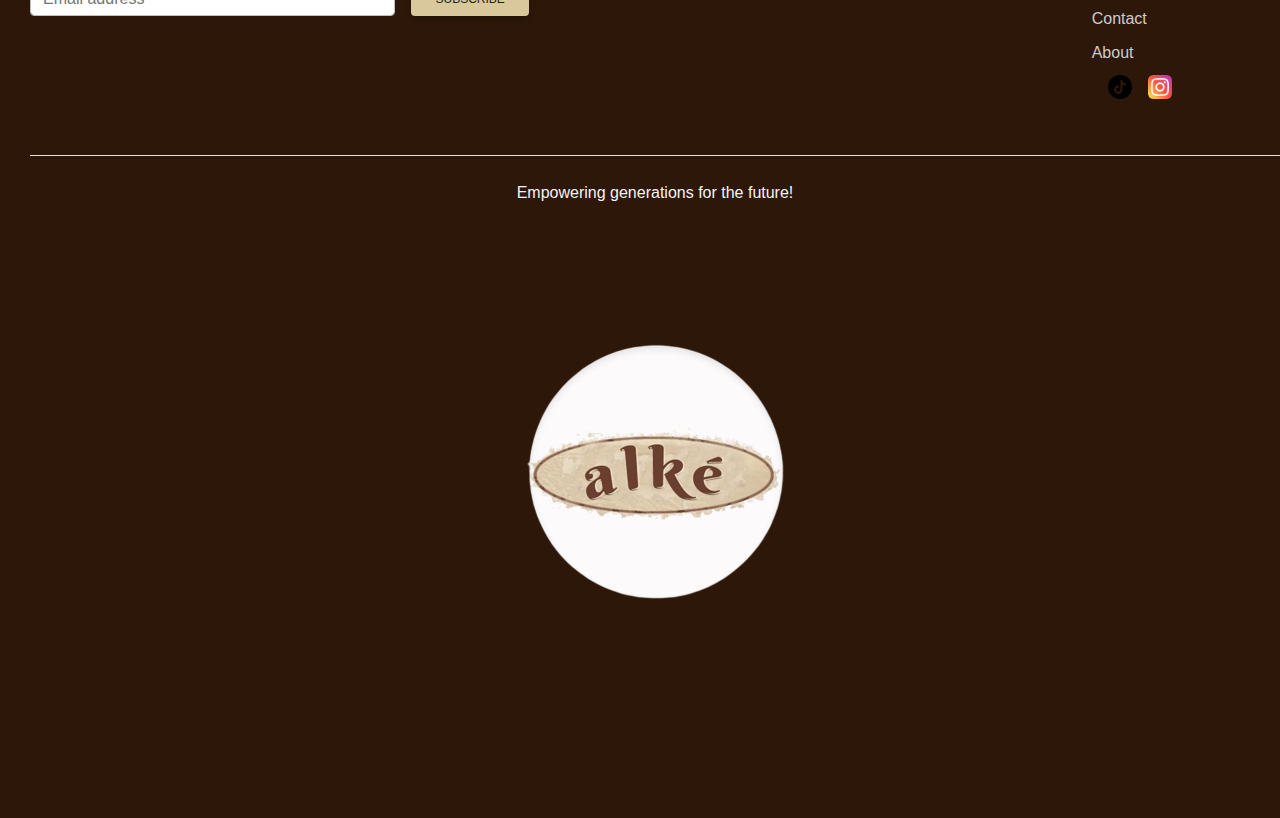
==== commit ca48d8cd: "Update index.html" ====
--- a/index.html
+++ b/index.html
@@ -4,7 +4,7 @@
 <head>
     <!-- Required meta tags -->
     <meta charset="utf-8">
-    <meta name="viewport" content="width=device-width, initial-scale=1">
+    <meta name="viewport" content="width=device-width, initial-scale=1, shrink-to-fit=no">
 
 
     <link href="https://fonts.googleapis.com/css2?family=Creepster&family=Jost&family=Shadows+Into+Light&family=Stint+Ultra+Expanded&family=Ubuntu:wght@300&display=swap" rel="stylesheet">
@@ -26,7 +26,7 @@
         <div class="container-fluid ">
 
             <a class="navbar-brand" aria-current="page" href="index.html">
-                <img src="Images/clubIdentityImages/club_logo-svg.svg" height="75" width="70"
+                <img src="images/clubIdentityImages/club_logo-svg.svg" height="75" width="70"
                     alt="The Alk&egrave; Logo">
             </a>
 
@@ -57,7 +57,7 @@
                 <!----------------------  Hero Content ----------------->
                 <div class="hero-container col-12">
 
-                    <img src="Images/stockImages/population-mirage-stock.jpg" height="50px" class="hero-image">
+                    <img src="images/stockImages/population-mirage-stock.jpg" height="50px" class="hero-image">
                     <div class="overlay"></div>
                     <div class="hero-text">
                         <h5>Welcome to</h5>
@@ -215,12 +215,7 @@
                         </div>
                     </div>                    
                 </form> 
-                <span id="subscribe-msg" style="color: beige;" ></span>
-
-               
-
-
-
+                <span id="subscribe-msg" style="color: beige;" ></span>                
             </div>
 
 
@@ -235,11 +230,12 @@
 
                 <ul class="list-unstyled d-flex">
                     <li class="ms-3">
-                        <a class="link-dark" href="https://www.tiktok.com/@thealkeclub?_t=8fDA3lzMMmD&_r=1&fbclid=PAAaaaNLqTwKewIM3Az-G0XQtwlzSsZ7YYZ6xy9HnQq02tYq6QEj2JyxJRMK8"><img src="Images/clubIdentityImages/tiktok_icon.png" class="bi" width="24" height="24"></a>
+                        <a class="link-dark" href="https://instagram.com/thealkeclub?igshid=MzRlODBiNWFlZA=="><img src="Images/clubIdentityImages/tiktok_icon.png" class="bi" width="24" height="24"></a>
                     </li>
                     <li class="ms-3">
-                        <a class="link-dark" href="https://instagram.com/thealkeclub?igshid=MzRlODBiNWFlZA=="><img src="Images/clubIdentityImages/Instagram-icon.png" class="bi" width="24" height="24"></a>
-                    </li>                    
+                        <a class="link-dark" href="https://www.tiktok.com/@thealkeclub?_t=8fDA3lzMMmD&_r=1&fbclid=PAAaaaNLqTwKewIM3Az-G0XQtwlzSsZ7YYZ6xy9HnQq02tYq6QEj2JyxJRMK8"><img src="Images/clubIdentityImages/Instagram-icon.png" class="bi" width="24" height="24"></a>
+                    </li>
+                    
                 </ul>
             </div>
 
--- a/css/styles.css
+++ b/css/styles.css
@@ -348,9 +348,17 @@
 }
 .image-text-container {
   position: relative;
+  display: -webkit-box;
+  display: -ms-flexbox;
   display: flex;
-  align-items: center;
-  justify-content: center;
+  -webkit-box-align: center;
+      -ms-flex-align: center;
+          align-items: center;
+  -webkit-box-pack: center;
+      -ms-flex-pack: center;
+          justify-content: center;
+  height: -webkit-fit-content;
+  height: -moz-fit-content;
   height: fit-content;
   margin: 0;
   width: 100%;
@@ -361,19 +369,25 @@
   max-width: 100%;
   height: 100%;
   border-radius: 8px;
-  box-shadow: 0px 4px 6px rgba(0, 0, 0, 0.1);
+    -webkit-box-shadow: 0px 4px 6px rgba(0, 0, 0, 0.1);
+          box-shadow: 0px 4px 6px rgba(0, 0, 0, 0.1);
   margin-right: 20px;
   opacity: 0.5;
-  transform: translateX(-100%);
-  animation: slide-in 2s forwards; /* Animation to slide image in */
+  -webkit-transform: translateX(-100%);
+          transform: translateX(-100%);
+  -webkit-animation: slide-in 2s forwards;
+          animation: slide-in 2s forwards; /* Animation to slide image in */
 }
 .image-text-container .text-content {
   position: absolute;
+  background: -webkit-gradient(linear, left top, left bottom, from(transparent), to(transparent)), radial-gradient(circle, rgba(0, 0, 0, 0) 0%, rgba(0, 0, 0, 0) 70%, rgba(0, 0, 0, 0.8) 100%);
   background: linear-gradient(transparent, transparent), radial-gradient(circle, rgba(0, 0, 0, 0) 0%, rgba(0, 0, 0, 0) 70%, rgba(0, 0, 0, 0.8) 100%); /* Shape gradient */
   padding: 5px;
   border-radius: 8px;
-  transform: translateY(100%);
-  animation: slide-up 2s forwards; /* Animation to slide text up */
+  -webkit-transform: translateY(100%);
+          transform: translateY(100%);
+  -webkit-animation: slide-up 2s forwards;
+          animation: slide-up 2s forwards; /* Animation to slide text up */
   height: auto;
 }
 .image-text-container h2 {
@@ -414,14 +428,29 @@
   }
 }
 
+@-webkit-keyframes slide-in {
+  to {
+    -webkit-transform: translateX(0);
+            transform: translateX(0);
+  }
+}
+
 @keyframes slide-in {
   to {
+    -webkit-transform: translateX(0);
             transform: translateX(0);
+  }
+}
+@-webkit-keyframes slide-up {
+  to {
+    -webkit-transform: translateY(0);
+            transform: translateY(0);
   }
 }
 
 @keyframes slide-up {
   to {
+    -webkit-transform: translateY(0);
             transform: translateY(0);
   }
 }
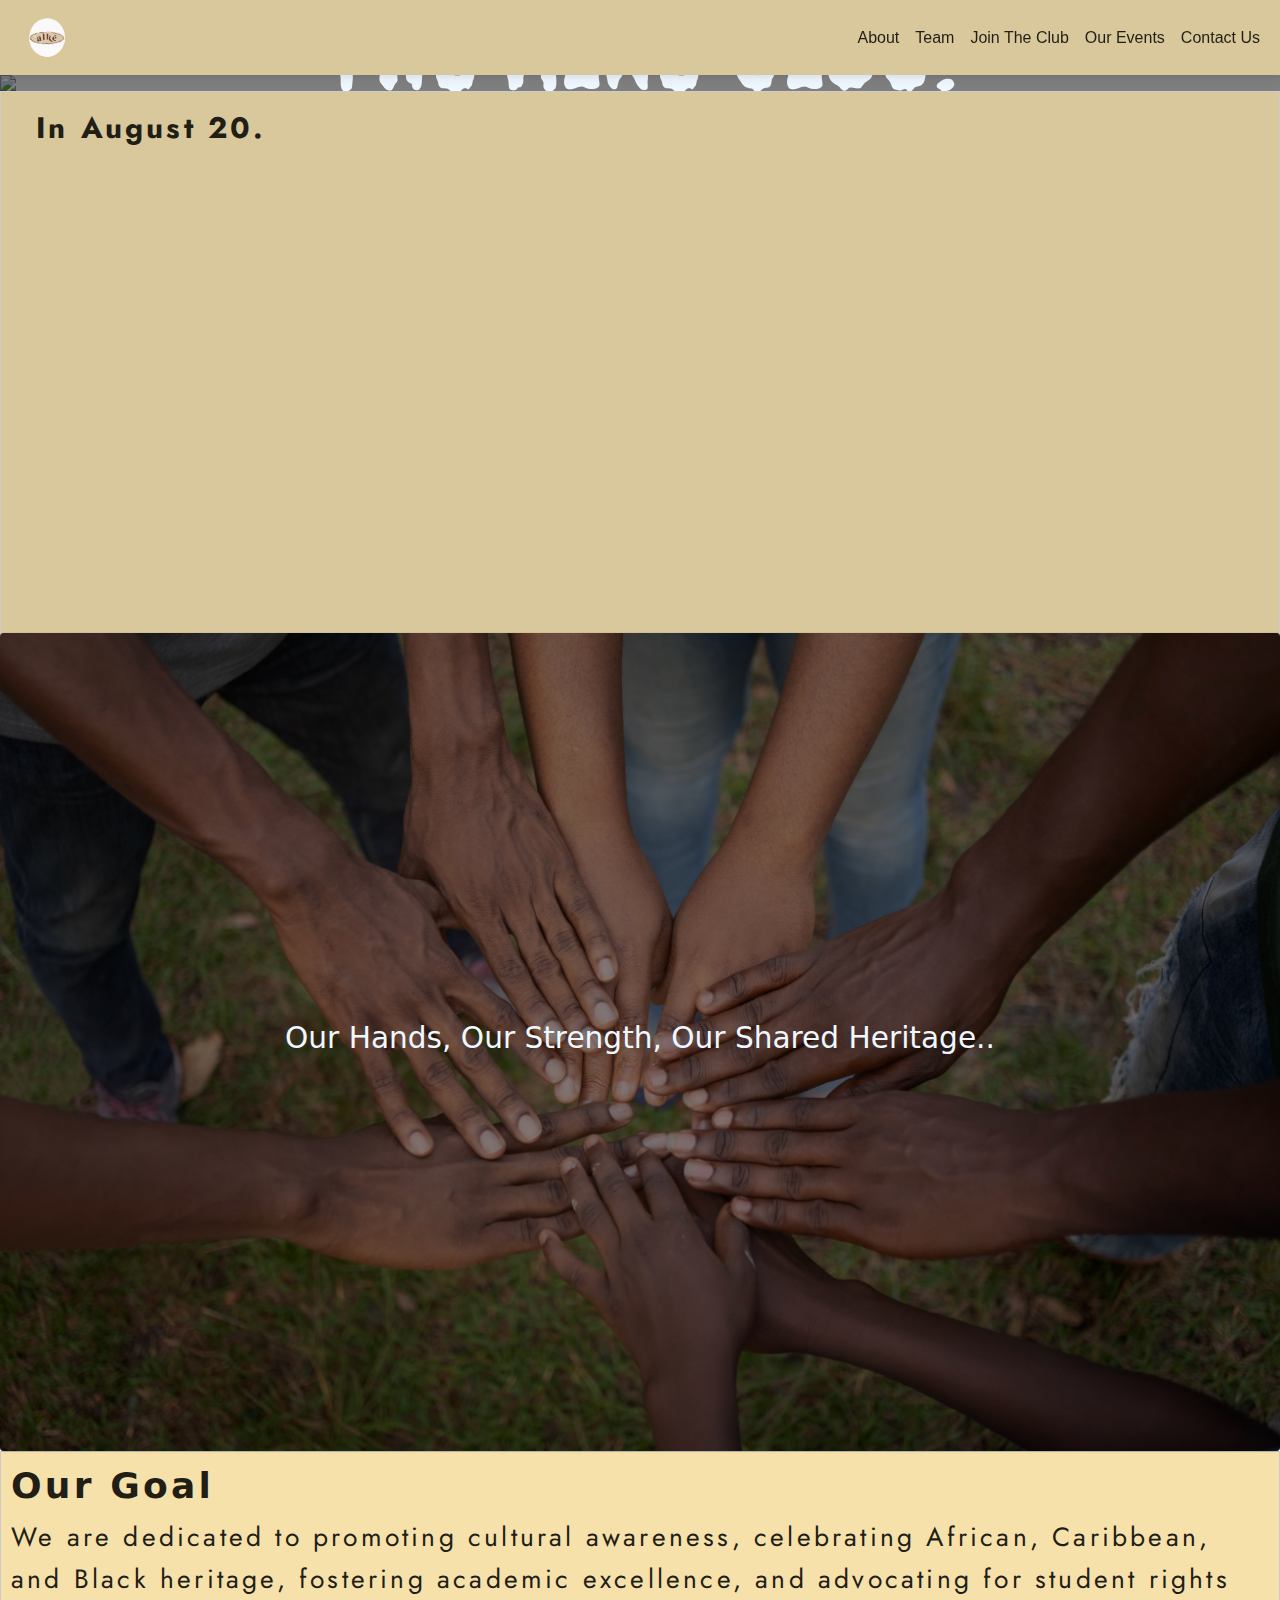
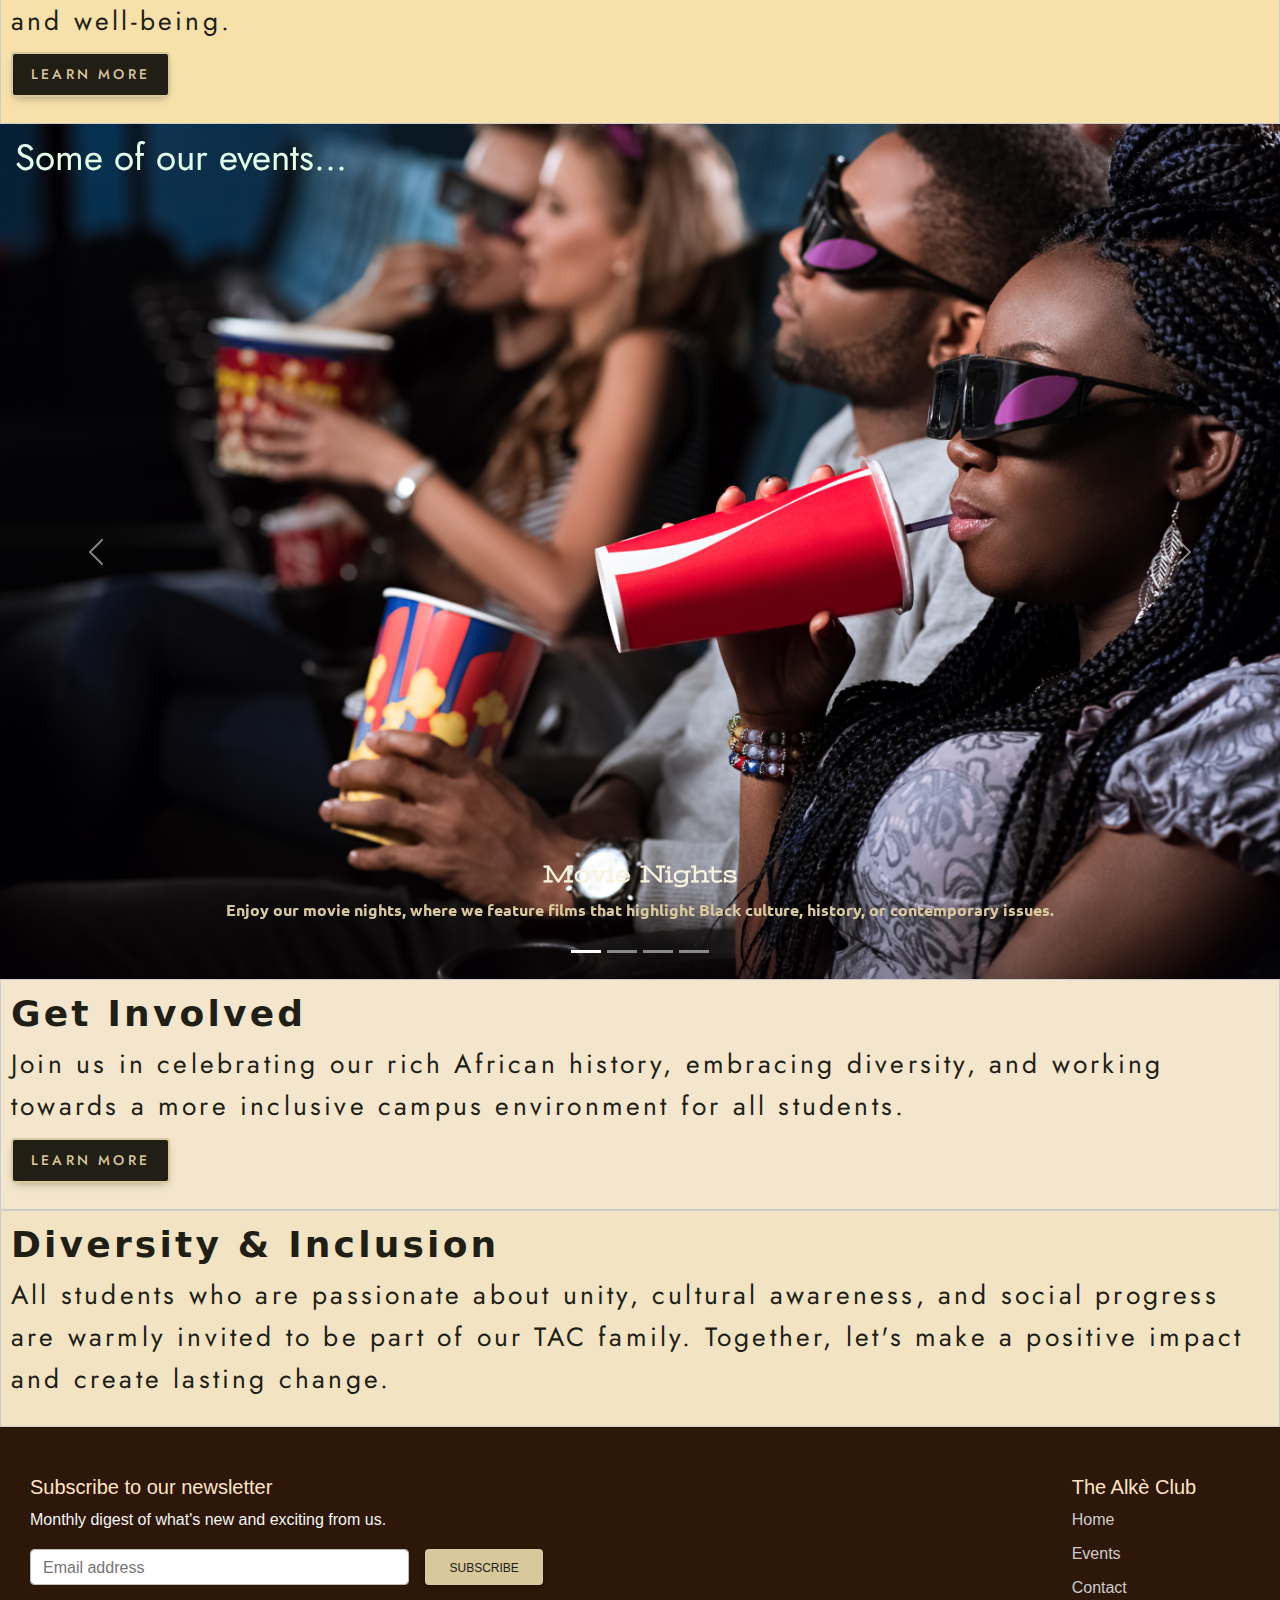
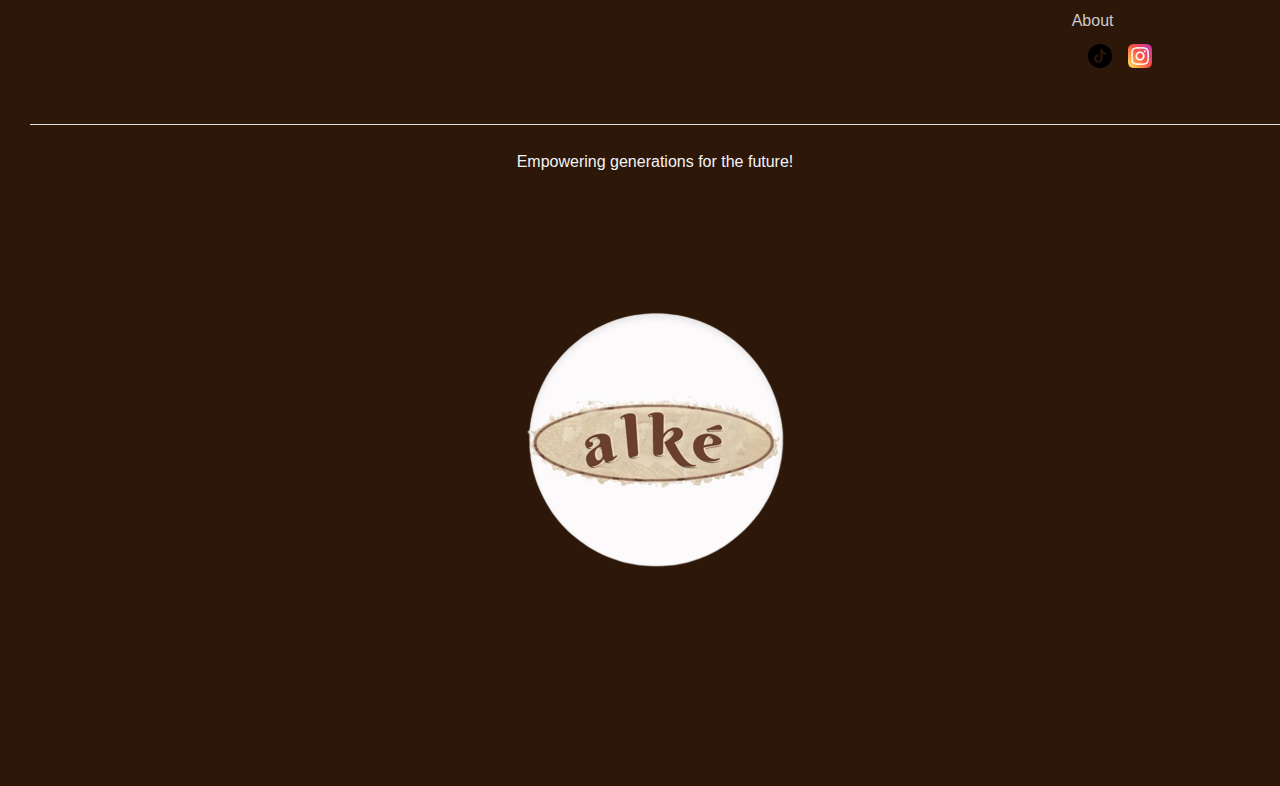
==== commit 22ec2c93: "Update index.html" ====
--- a/index.html
+++ b/index.html
@@ -26,7 +26,7 @@
         <div class="container-fluid ">
 
             <a class="navbar-brand" aria-current="page" href="index.html">
-                <img src="images/clubIdentityImages/club_logo-svg.svg" height="75" width="70"
+                <img src="Images/clubIdentityImages/club_logo-svg.svg" height="75" width="70"
                     alt="The Alk&egrave; Logo">
             </a>
 
--- a/css/styles.css
+++ b/css/styles.css
@@ -2,8 +2,6 @@
 /*****************************************************   General      ***********************************************/
 body {
   padding-top: 4.4rem;
-  -webkit-text-size-adjust: none !important;
-}
 }
 
 .row {
@@ -118,7 +116,7 @@
   padding: 0;
   font-size: 30px;
   text-transform: lowercase;
-  font-family: "Soehne", system-ui, Helvetica Neue, Arial, sans-serif;
+  font-family: "Josefin Sans", sans-serif;
 }
 .hero-text .btn-invitation {
   margin-top: 10px !important;
@@ -190,7 +188,7 @@
     font-size: 12px;
   }
   .overlay-text h2 {
-    font-size: 0.9em;
+    font-size: 0.75em;
   }
 }
 /***********************  Main Content Section ********************/
@@ -348,17 +346,9 @@
 }
 .image-text-container {
   position: relative;
-  display: -webkit-box;
-  display: -ms-flexbox;
   display: flex;
-  -webkit-box-align: center;
-      -ms-flex-align: center;
-          align-items: center;
-  -webkit-box-pack: center;
-      -ms-flex-pack: center;
-          justify-content: center;
-  height: -webkit-fit-content;
-  height: -moz-fit-content;
+  align-items: center; 
+    justify-content: center;   
   height: fit-content;
   margin: 0;
   width: 100%;
@@ -366,27 +356,20 @@
   padding: 160px;
 }
 .image-text-container img {
-  max-width: 100%;
+  width: 100%;
   height: 100%;
   border-radius: 8px;
-    -webkit-box-shadow: 0px 4px 6px rgba(0, 0, 0, 0.1);
-          box-shadow: 0px 4px 6px rgba(0, 0, 0, 0.1);
+  box-shadow: 0px 4px 6px rgba(0, 0, 0, 0.1);
   margin-right: 20px;
   opacity: 0.5;
-  -webkit-transform: translateX(-100%);
-          transform: translateX(-100%);
-  -webkit-animation: slide-in 2s forwards;
-          animation: slide-in 2s forwards; /* Animation to slide image in */
+  transform: translateX(-100%);
+  animation: slide-in 2s forwards; /* Animation to slide image in */
 }
 .image-text-container .text-content {
   position: absolute;
-  background: -webkit-gradient(linear, left top, left bottom, from(transparent), to(transparent)), radial-gradient(circle, rgba(0, 0, 0, 0) 0%, rgba(0, 0, 0, 0) 70%, rgba(0, 0, 0, 0.8) 100%);
   background: linear-gradient(transparent, transparent), radial-gradient(circle, rgba(0, 0, 0, 0) 0%, rgba(0, 0, 0, 0) 70%, rgba(0, 0, 0, 0.8) 100%); /* Shape gradient */
-  padding: 5px;
   border-radius: 8px;
-  -webkit-transform: translateY(100%);
           transform: translateY(100%);
-  -webkit-animation: slide-up 2s forwards;
           animation: slide-up 2s forwards; /* Animation to slide text up */
   height: auto;
 }
@@ -415,42 +398,92 @@
     font-size: 28px;
   }
   .image-text-container p {
-    font-size: 1em;
+    font-size: 0.85em;
   }
 }
 /* Media query for even smaller screens */
-@media (max-width: 545px) {
+@media screen and  (max-width: 445px) {
+
+  .image-text-container {
+    position: relative;
+    text-align: center; /* Center the contents horizontally */
+    height: auto; /* Adjust height to fit content */
+    margin: 0;
+    width: 100%;
+    overflow: hidden;
+     padding-top: 160px; 
+  }
+  
+  .image-text-container img {
+    max-width: 100%;
+    height: auto; /* Maintain aspect ratio */
+    border-radius: 6px;
+    box-shadow: 0px 4px 6px rgba(0, 0, 0, 0.1);
+    margin-right: 15px;
+    opacity: 0.5;
+    position: absolute;
+    left: 0;
+    top: 0;
+    transform: translateX(-100%);
+    animation: slide-in 2s forwards; /* Animation to slide image in */
+  }
+  
+
+  .image-text-container .text-content {
+    position: absolute;
+    left: 0;
+    bottom: 0;
+    width: 100%;
+    padding: 12px; /* Adjust padding as needed */
+    background: linear-gradient(transparent, transparent), radial-gradient(circle, rgba(0, 0, 0, 0) 0%, rgba(0, 0, 0, 0) 70%, rgba(0, 0, 0, 0.8) 100%); /* Shape gradient */
+    border-radius: 8px;
+    transform: translateY(100%);
+    animation: slide-up 2s forwards; /* Animation to slide text up */
+  }
+
+
+
+  /* Additional CSS for centering text vertically */
+  .image-text-container::before {
+    content: '';
+    display: inline-block;
+    height: 100%;
+    vertical-align: middle;
+    margin-right: -4px; /* Adjust for image margin */
+  }
+  
+  .image-text-container p {
+    display: inline-block;
+    vertical-align: middle;
+    text-align: center; /* Adjust text alignment as needed */
+  }
+  
+
+
   .image-text-container h2 {
-    font-size: 24px;
+    font-size: 22px;
   }
   .image-text-container p {
-    font-size: 0.85em;
-  }
-}
-
-@-webkit-keyframes slide-in {
-  to {
-    -webkit-transform: translateX(0);
-            transform: translateX(0);
-  }
+    font-size: 0.845em;
+  }
+
+  .mission-text-content {
+    /* padding-top: 50px; */
+    font-weight: bolder;
+     font-size: 0.845em ;
+  }
+
+
 }
 
 @keyframes slide-in {
   to {
-    -webkit-transform: translateX(0);
             transform: translateX(0);
-  }
-}
-@-webkit-keyframes slide-up {
-  to {
-    -webkit-transform: translateY(0);
-            transform: translateY(0);
   }
 }
 
 @keyframes slide-up {
   to {
-    -webkit-transform: translateY(0);
             transform: translateY(0);
   }
 }
@@ -575,6 +608,7 @@
     font-size: 1.7rem;
   }
 }
+
 .slideshow-buffer {
   padding-top: 12px !important;
   height: 34rem;
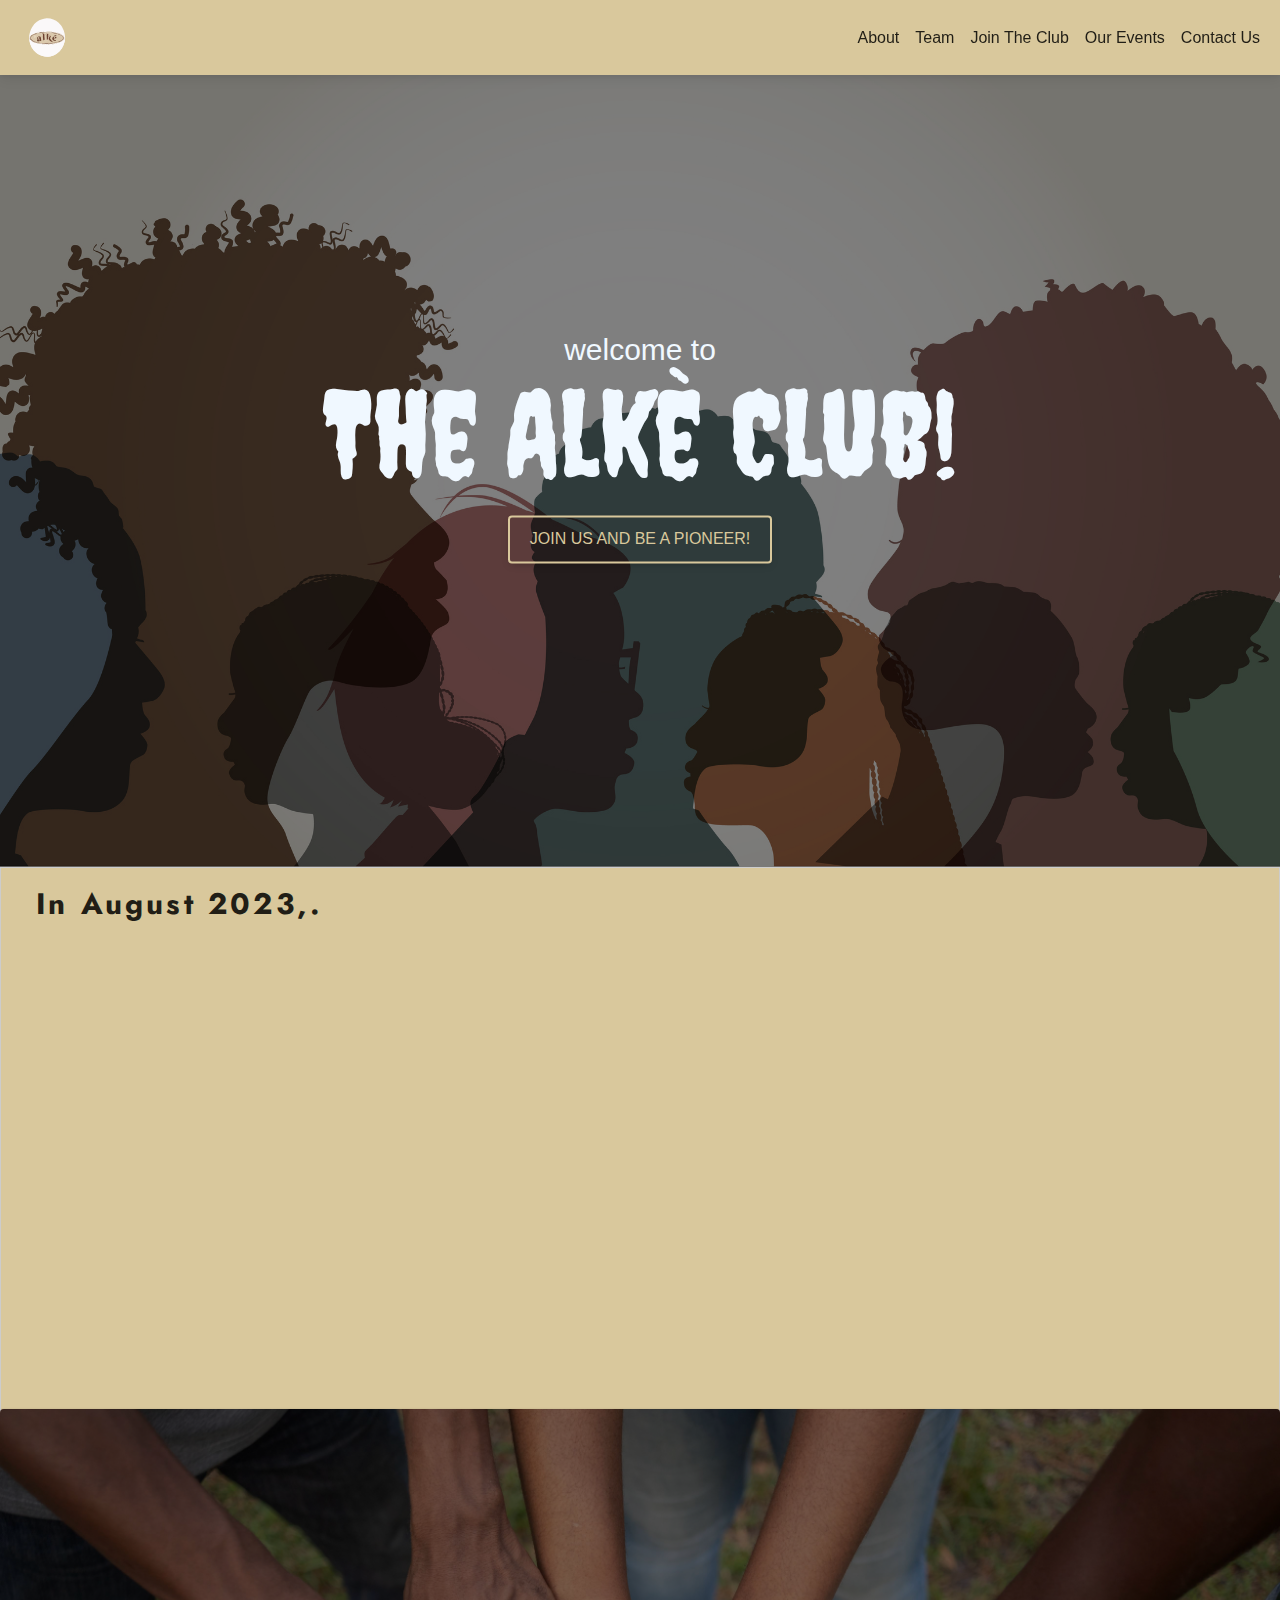
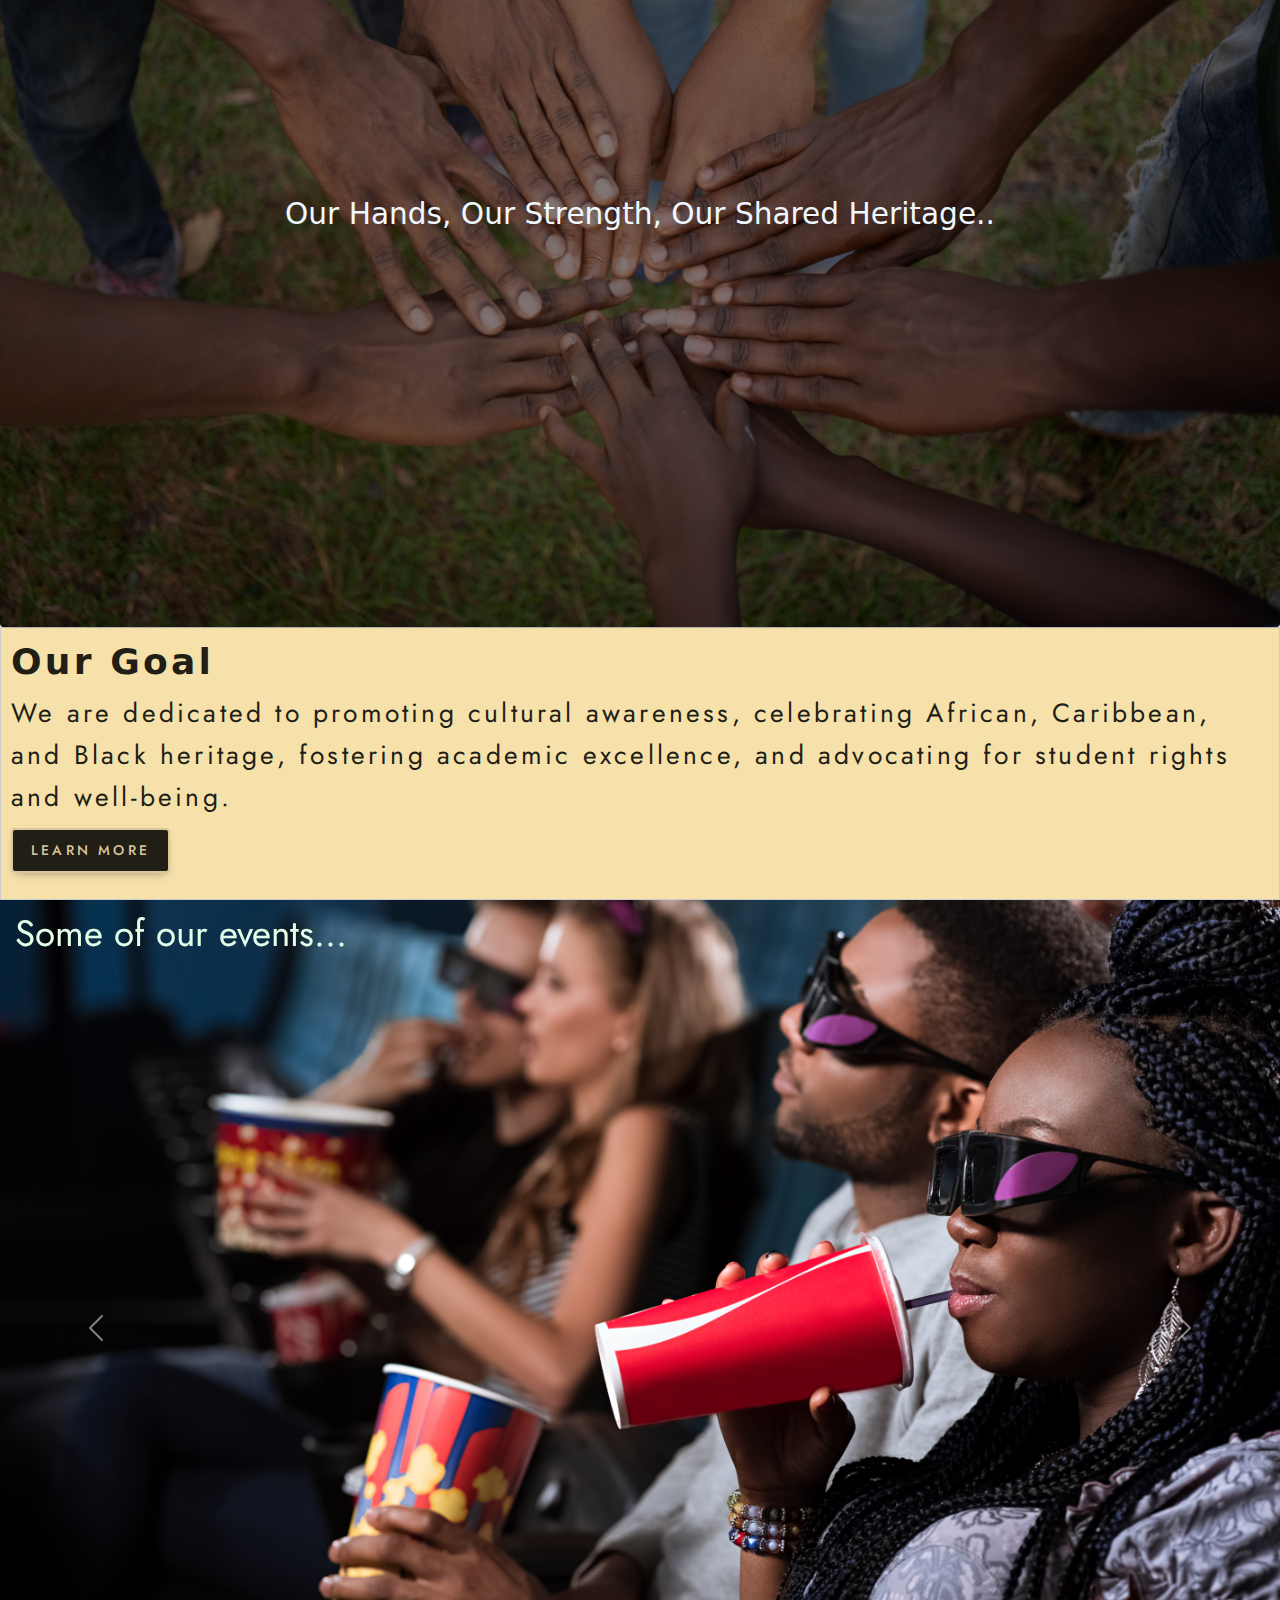
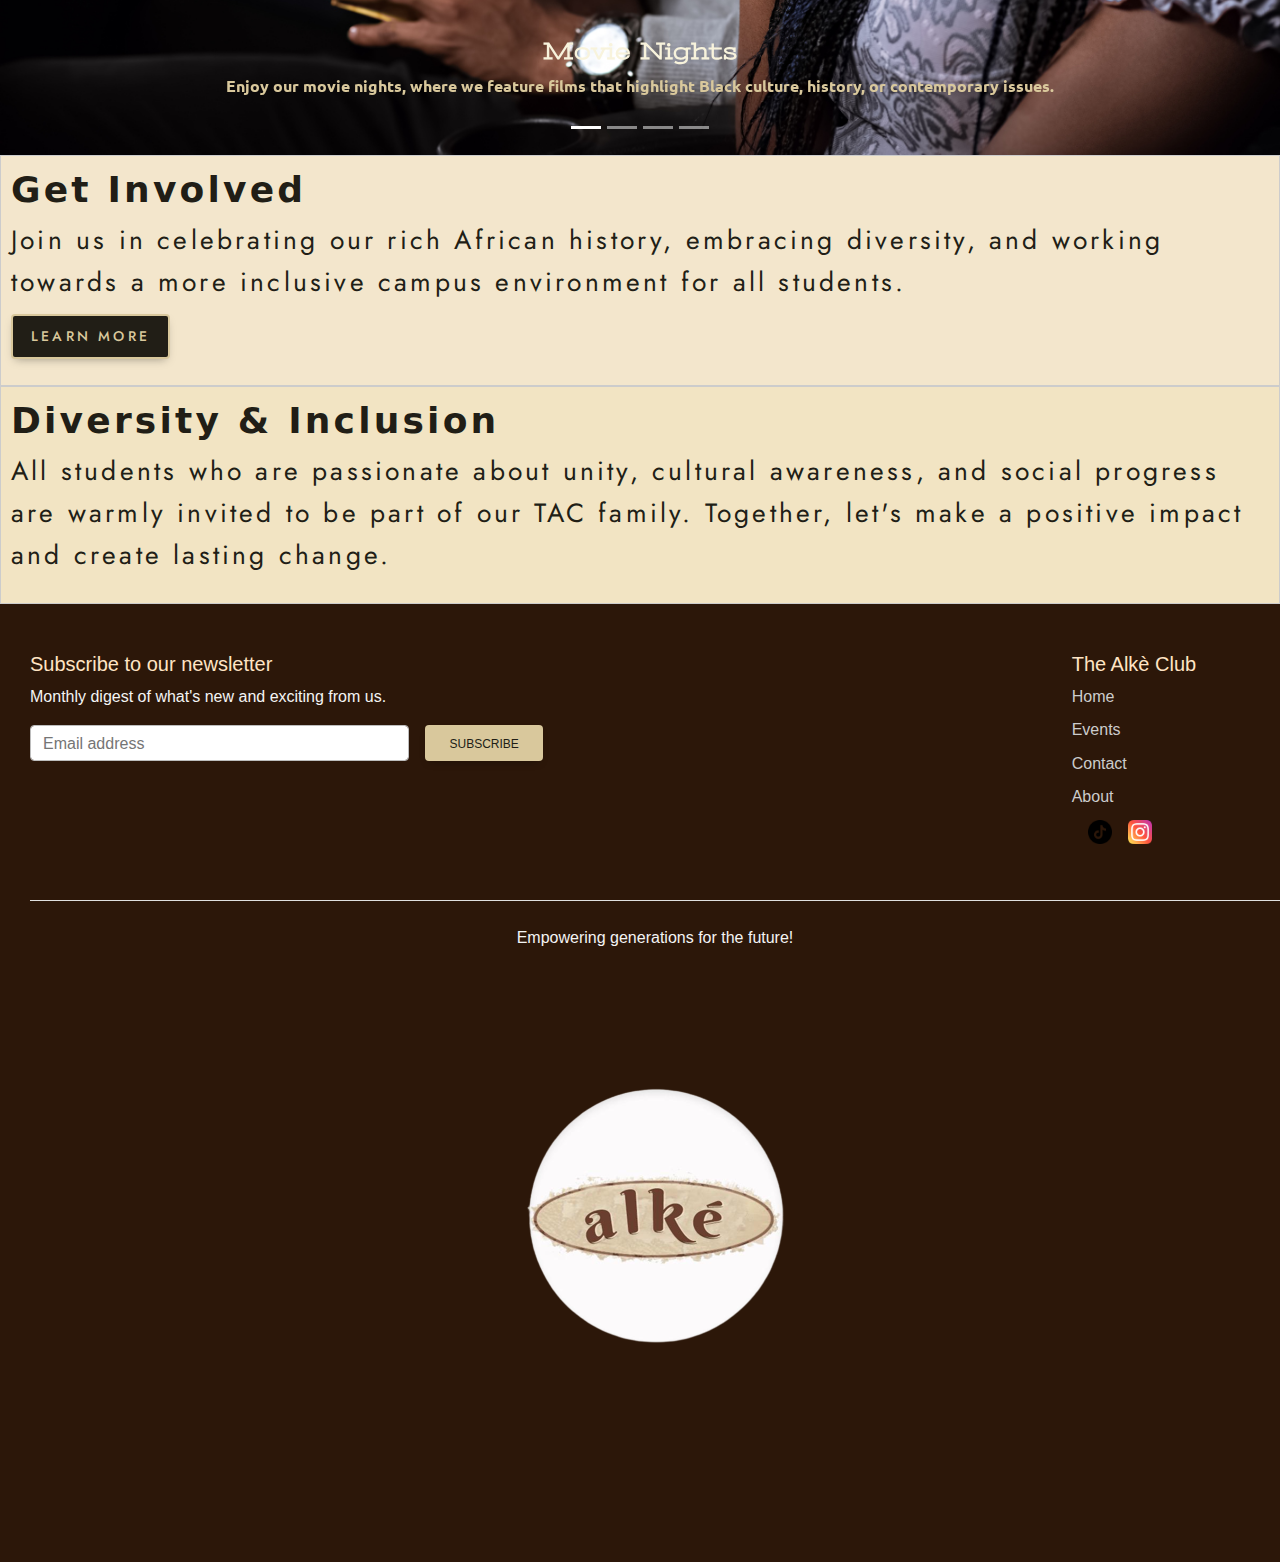
==== commit 953c519e: "Update index.html" ====
--- a/index.html
+++ b/index.html
@@ -57,7 +57,7 @@
                 <!----------------------  Hero Content ----------------->
                 <div class="hero-container col-12">
 
-                    <img src="images/stockImages/population-mirage-stock.jpg" height="50px" class="hero-image">
+                    <img src="Images/stockImages/population-mirage-stock.jpg" height="50px" class="hero-image">
                     <div class="overlay"></div>
                     <div class="hero-text">
                         <h5>Welcome to</h5>
